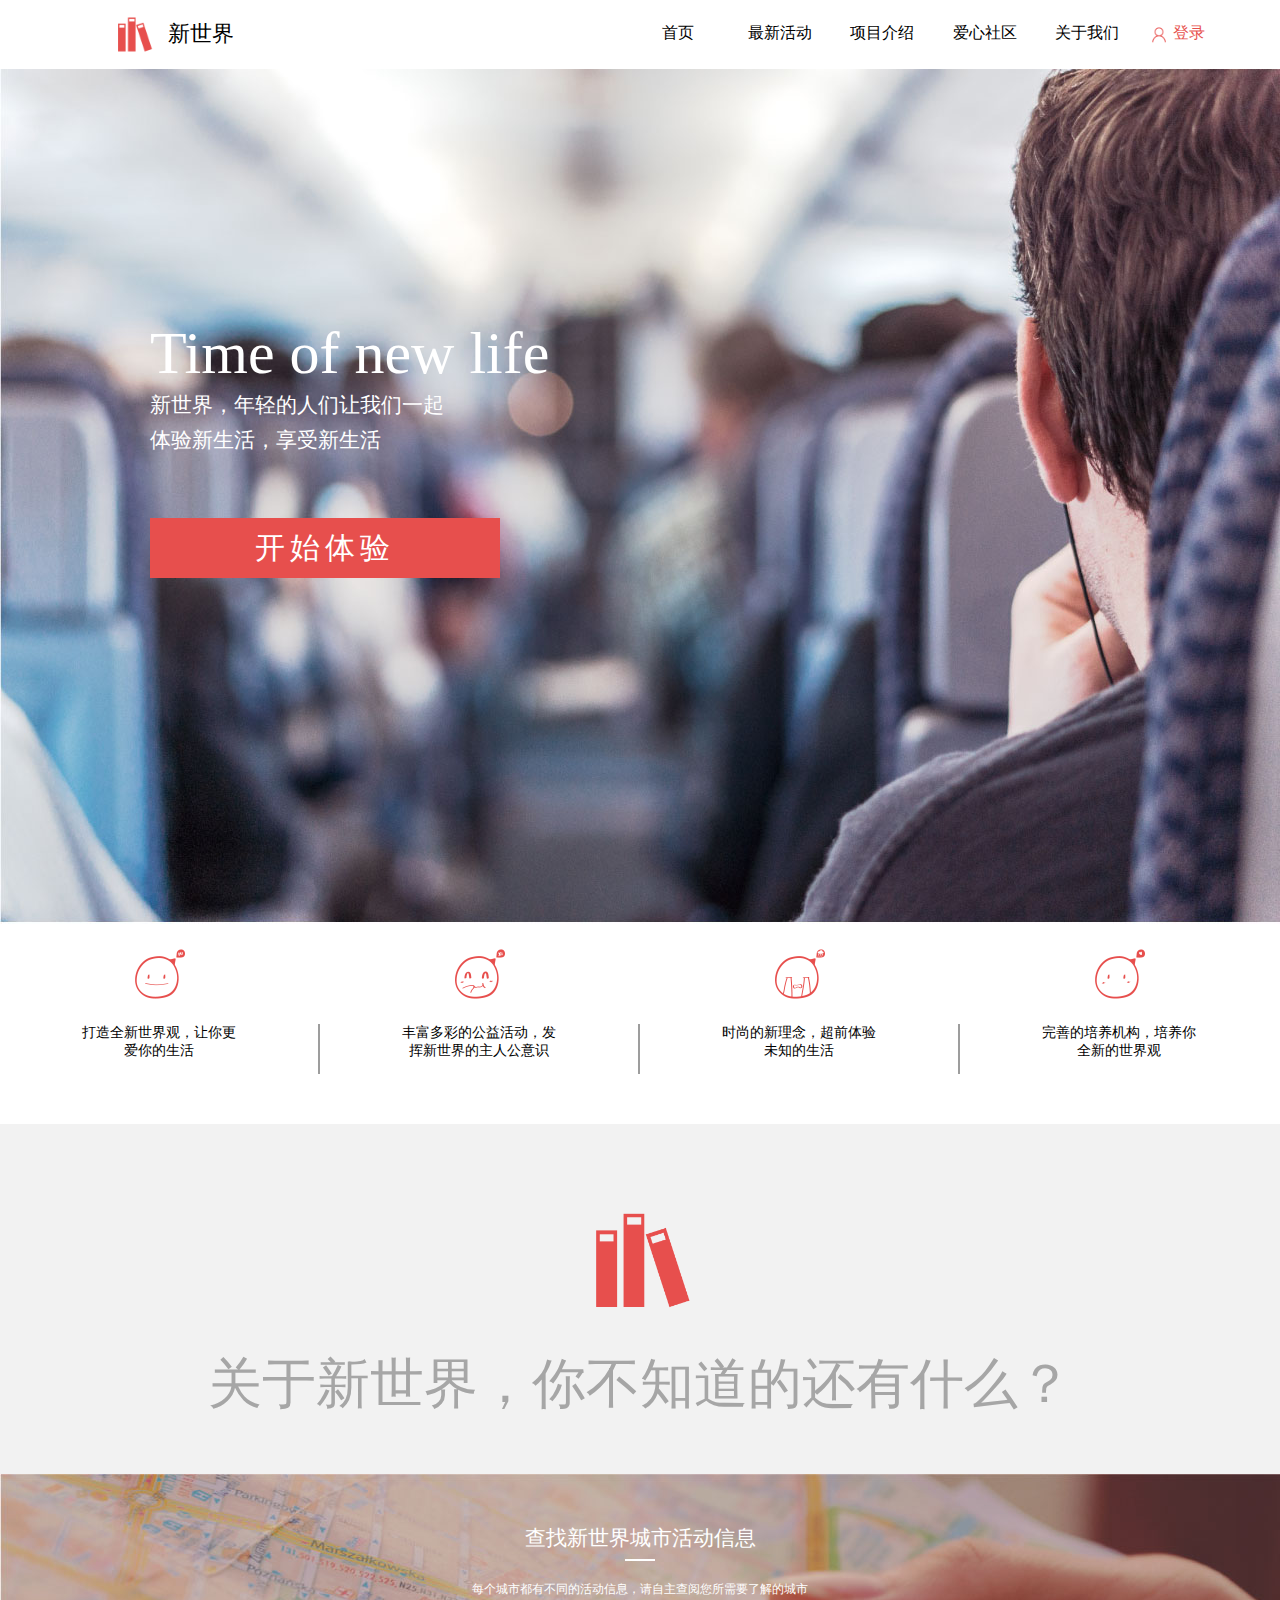
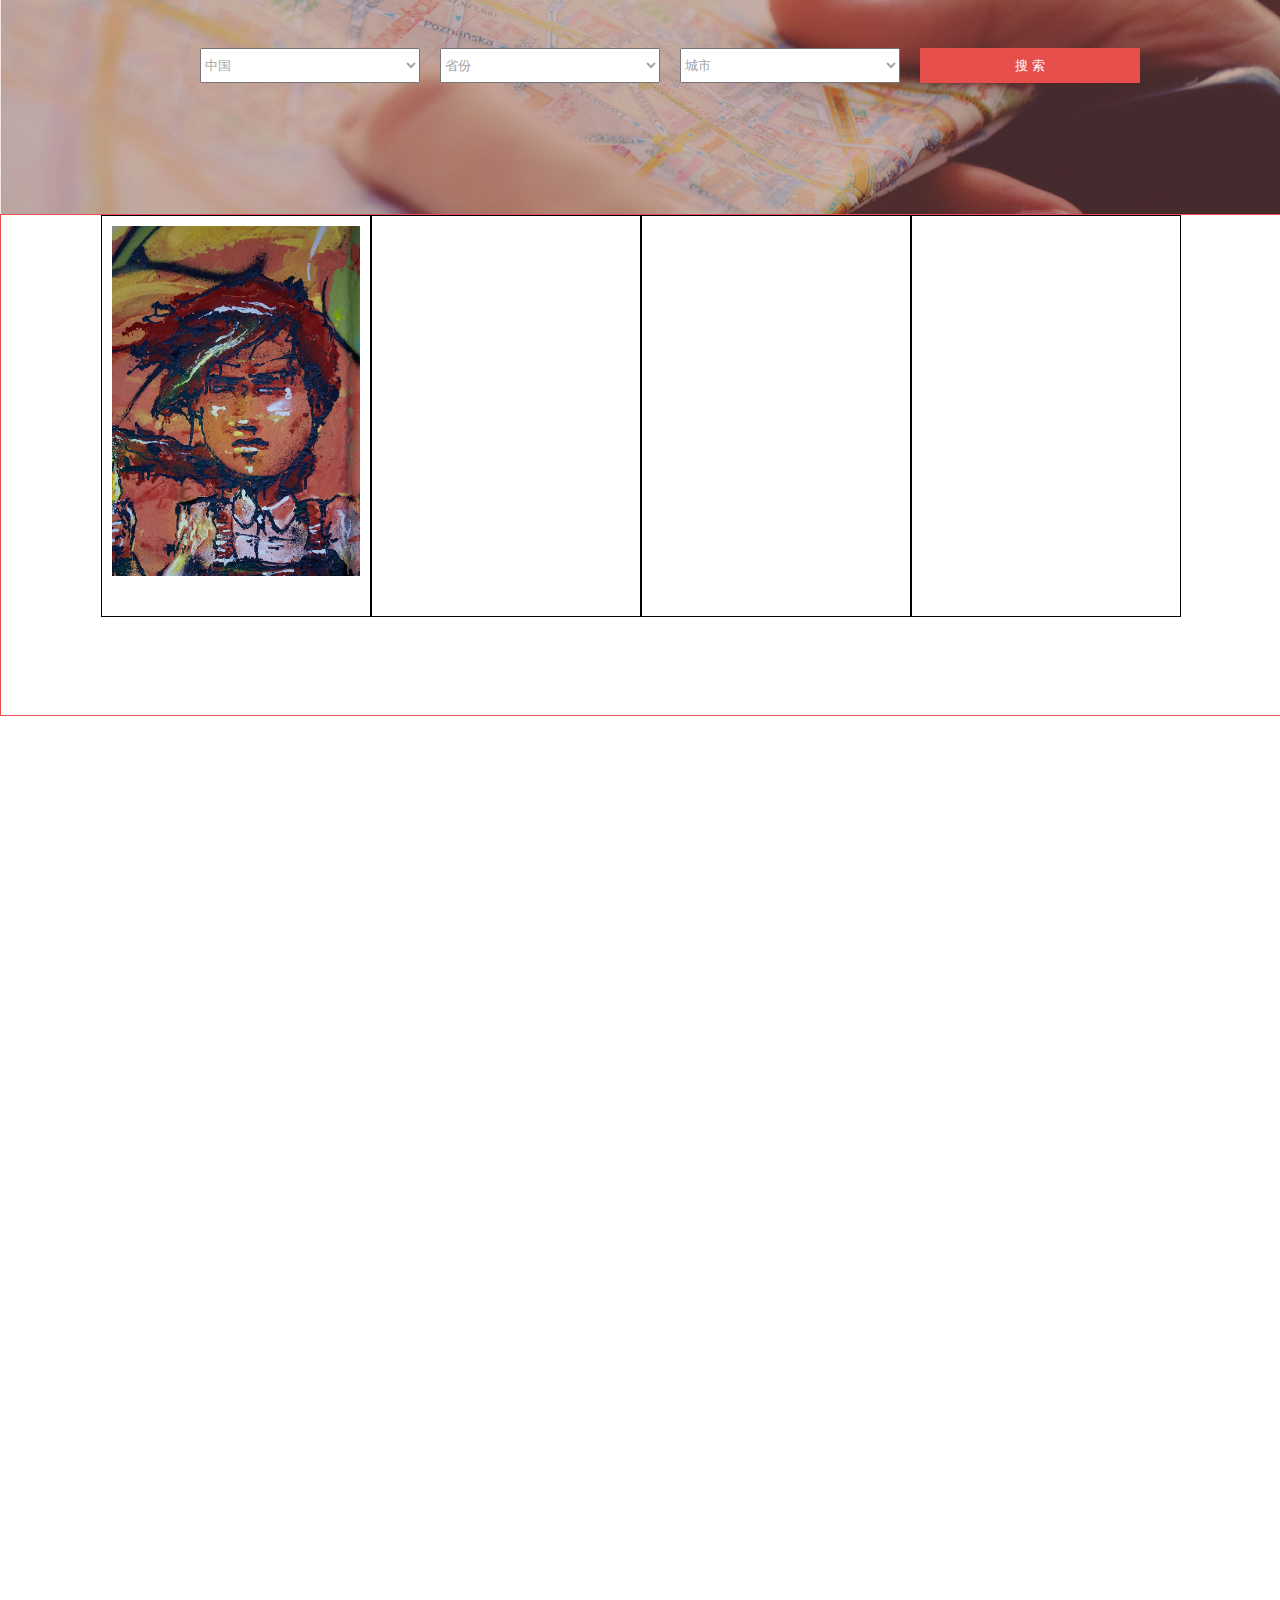
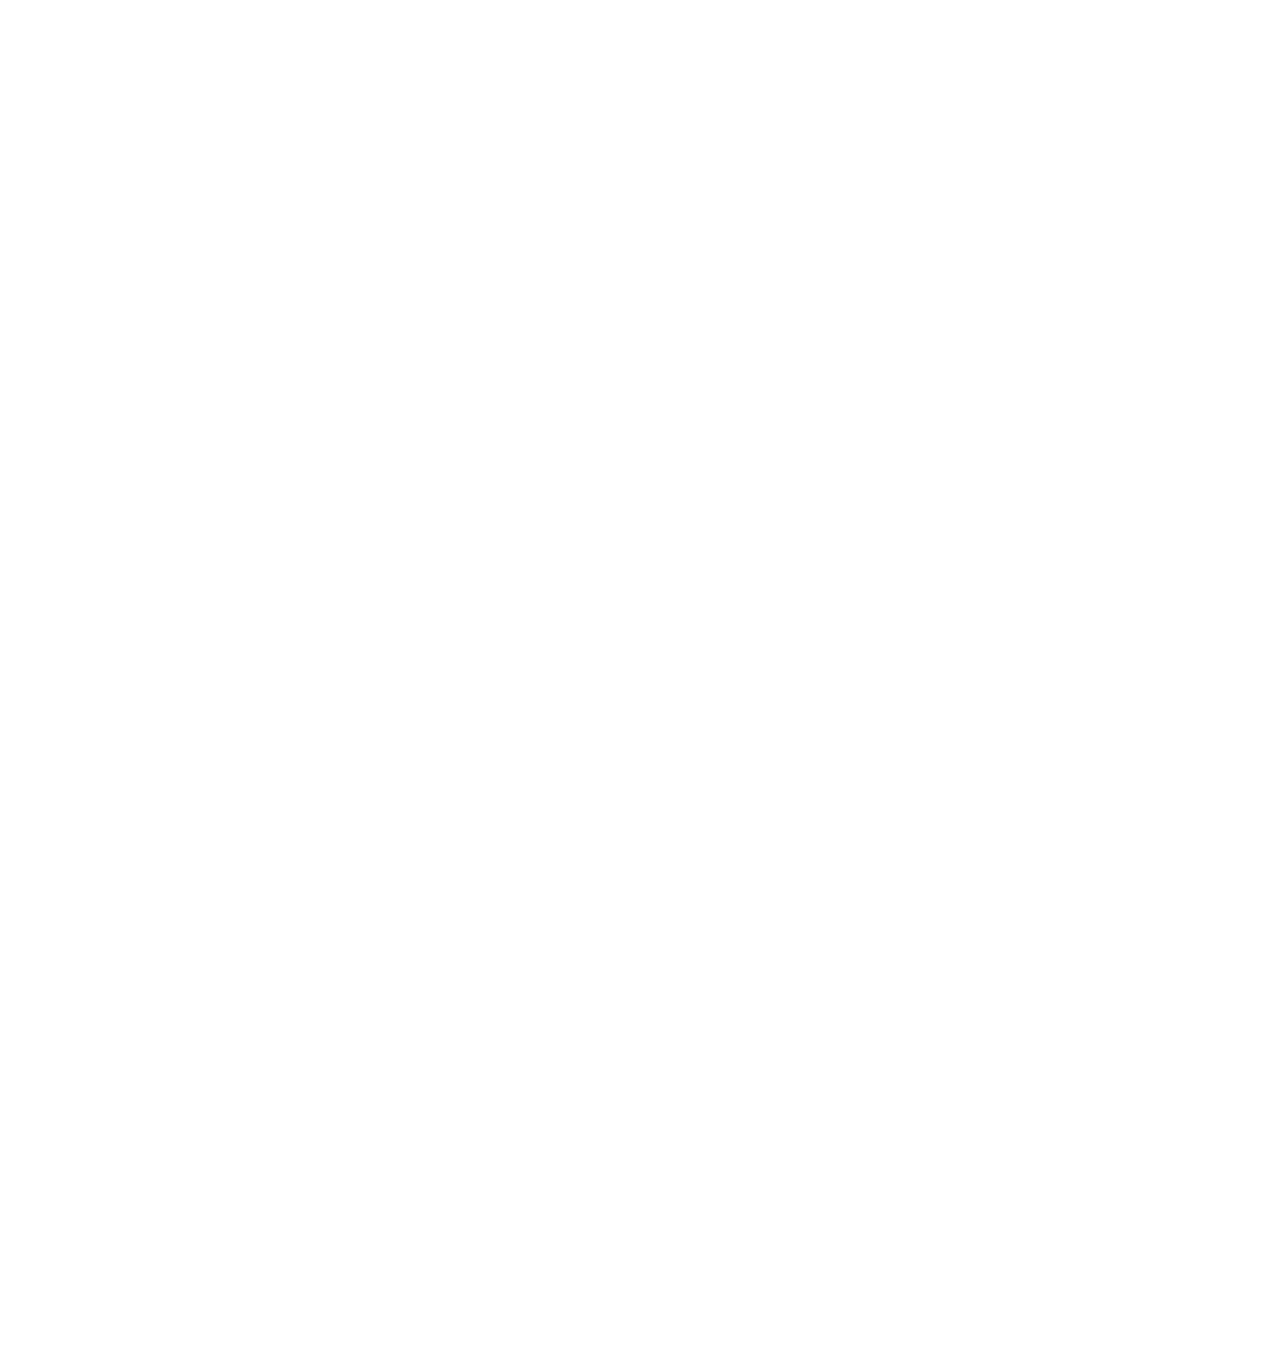
==== task2/index.html @ a678fb98 "20161211 23:35" ====
<!DOCTYPE html>
<html lang="en">
<head>
    <meta charset="UTF-8">
    <title>task2</title>
    <link href="css/style.css" rel="stylesheet" type="text/css" media="all">
</head>
<body>
<div class="all">
    <div class="header">
        <div class="l">
            <img src="images/1.png">
            <a>新世界</a>
        </div>
        <div class="r">
            <a><span>首页</span></a>
            <a><span>最新活动</span></a>
            <a><span>项目介绍</span></a>
            <a><span>爱心社区</span></a>
            <a><span>关于我们</span></a>
            <a style="color: #e74f4d;;"><span><img src="images/3.png"><p>登录</p></span></a>
        </div>
    </div>
    <div class="content1">
        <a>
            <span id="span1">Time of new life</span><br>
            <span id="span2">新世界，年轻的人们让我们一起<br>
                体验新生活，享受新生活</span><br>
            <span id="span3">开始体验</span>
        </a>
    </div>
    <div class="content2">
        <div class="c1"><img src="images/5.png"></div>
        <div class="c1"><img src="images/6.png"></div>
        <div class="c1"><img src="images/7.png"></div>
        <div class="c1"><img src="images/8.png"></div>
    </div>
    <div class="content3">
        <div class="c2">打造全新世界观，让你更爱你的生活</div>
        <div class="c2">丰富多彩的公益活动，发挥新世界的主人公意识</div>
        <div class="c2">时尚的新理念，超前体验未知的生活</div>
        <div class="c2" style="border: none">完善的培养机构，培养你全新的世界观</div>
    </div>
    <div class="content4">
        <img src="images/1.png">
        <a>关于新世界，你不知道的还有什么？</a>
    </div>
    <div class="content5">
        <a>查找新世界城市活动信息</a>
        <hr>
        每个城市都有不同的活动信息，请自主查阅您所需要了解的城市
        <form>
            <select name="country">
                <option>中国</option>
            </select>
            <select name="province">
                <option value="省份">省份</option>
                <option value="北京市">北京市</option>
                <option>天津市</option>
                <option>河北省</option>
                <option>陕西省</option>
                <option>内蒙古自治区</option>
                <option>辽宁省</option>

            </select>
            <select class="city">
                <option>城市</option>
            </select>
            <button type="button">搜  索
        </form>
    </div>
    <div class="content6">
        <div class="a1"><img src="images/11.jpg"></div>
        <div class="a1"></div>
        <div class="a1"></div>
        <div class="a1"></div>
    </div>
</div>
</body>
</html>
---- task2/css/style.css ----
body{
    margin:0;
    background-color: #ffffff;
    font-family:微软雅黑;
}
*{
    margin:0;
    padding:0;
}
.all{
    height:4554px;
    width:1280px;
    margin:0 auto;
    box-shadow: 0 0 2px #aaa;
}
.header{
    height:70px;
    width:100%;
}
.l{
    float:left;
    width:540px;
    height:70px;
    padding-left:100px;
}
.l img{
    float: left;
    height:40px;
    width:40px;
    padding:14px;
}
.l a{
    float: left;
    font-family:黑体;
    font-size: 22px;
    line-height: 68px;
}
.r{
    float: left;
    width:640px;
    height:70px;
}
.r a{
    float: left;
    font-size:16px;
    line-height:65px;
    width:16%;
    text-align: center;
    position: relative;
}
.r span{
    border-bottom:4px solid #ffffff;
    width: 75px;
    display: block;
    /*display: inline-block;/*根据字体长度自适应长度*/
}
.r a:hover,span:hover,img:hover{
    color: #e74f4d;
    border-bottom-color: #e74f4d;
}
.r img{
    height:20px;
    width:20px;
    position: absolute;
    margin:25px 0 23px -40px;
}
/*header头部至此部分代码*/
.content1{
    height:855px;
    width:1280px;
    float: left;
    background-image: url(../images/4.jpg);
    margin-top:-1px;
}
.content1 a{
    height:455px;
    width:680px;
    font-family:微软雅黑;
    color: #ffffff;
    float: left;
    margin:200px 500px 200px 100px;
    padding:50px;
}
#span1{
    font-size:60px;
}
#span2{
    font-size:21px;
    line-height:35px;
}
#span3{
    display: block;
    font-size:30px;
    height:60px;
    width:350px;
    background-color: #e74f4d;
    text-align: center;
    line-height:60px;
    margin-top: 60px;
    letter-spacing: 5px;
}
/*content1到此结束*/
.content2{
    height:100px;
    width:1280px;
    float: left;
}
.c1{
    height:100%;
    width:25%;
    float: left;
}
.c1 img{
    height:50px;
    width: 50px;
    display: block;
    margin:0 auto;
    padding:25px 0;
}
/*content2到此结束*/
.content3{
    height: 50px;
    width:100%;
}
.c2{
    height:100%;
    width:160px;
    border-right:2px solid #9d9d9d;
    float: left;
    text-align: center;
    font-family:黑体;
    font-size:14px;
    padding:0 79px;
}
/*content3到此结束*/
.content4{
    height:350px;
    width:100%;
    float: left;
    margin-top:50px;
    background-color:#f2f2f2;
    text-align: center;
}
.content4 img{
    padding:80px 585px 30px 585px;
    height:110px;
    width:110px;
}
.content4 a{
    font-size:54px;
    font-family:黑体;
    color: #a6a6a6;
    height:240;
    width:100%;
 }
/*content4到此结束*/
.content5{
    height:340px;
    width:1280px;
    float: left;
    background-image: url(../images/10.jpg);
    text-align: center;
    font-family:微软雅黑;
    color: #ffffff;
    font-size:12px;
}
.content5 a{
    display: block;
    height:35px;
    width:100%;
    margin:50px 0 0 0;
    font-size:21px;
}
.content5 hr{
    width:28px;
    font-weight: bold;
    margin:0 auto 20px auto;
    border:1px solid #ffffff;
}
.content5 form{
    width:1000px;
    height:35px;
    text-align: center;
    padding:50px 190px 0 190px;
    font-family:黑体;
}
.content5 select{
    width: 22%;
    height:100%;
    float: left;
    margin:0 10px;
    color: #a6a6a6;
    font-family:黑体;
}
.content5 button{
    width: 22%;
    height:100%;
    float: left;
    margin:0 10px;
    background: #e74f4d;
    color: #ffffff;
    font-family:黑体;
    border:none;
}
/*content5到此结束*/
.content6{
    float: left;
    height:500px;
    width:1080px;
    border:1px solid #e74f4d;
    padding:0 100px;
}
.a1{
    height:400px;
    width:268px;
    border:1px solid #000000;
    float: left;
}
.a1 img{
    height:350px;
    width:248px;
    padding:10px 10px;
}
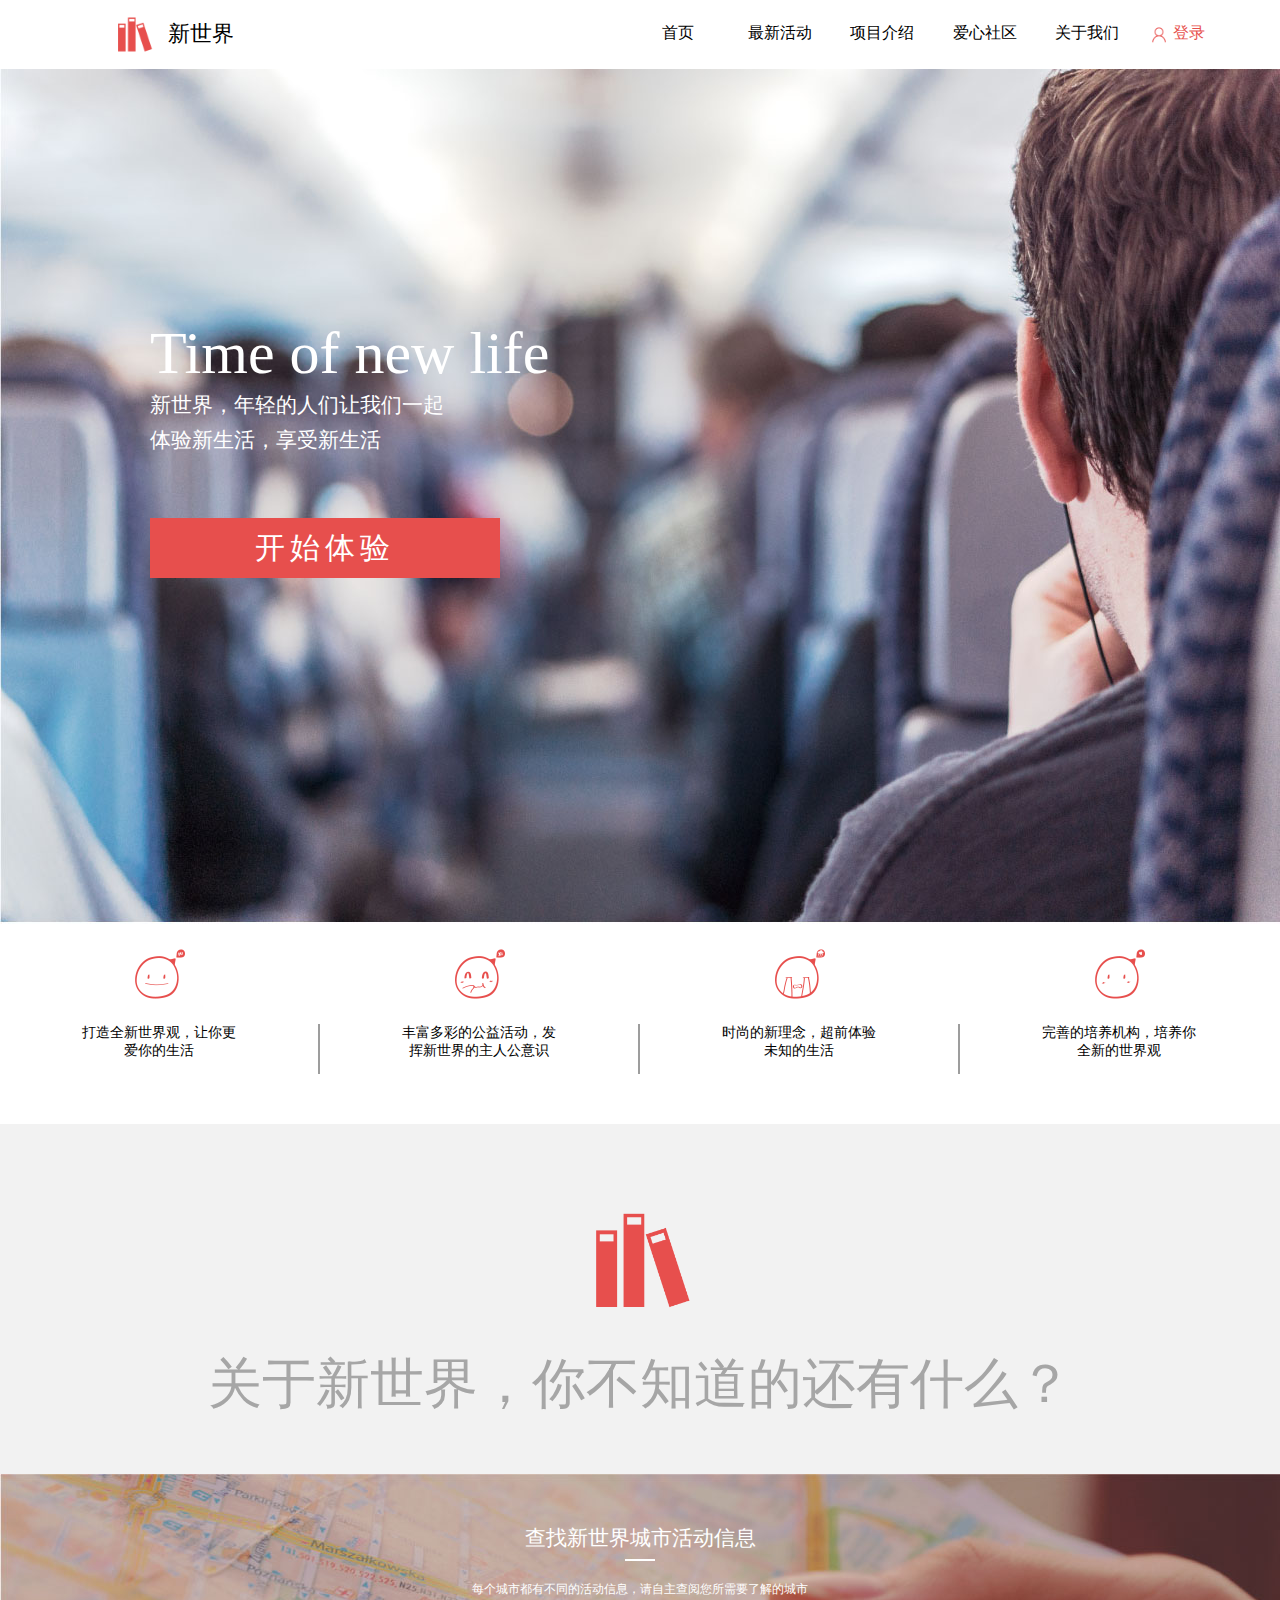
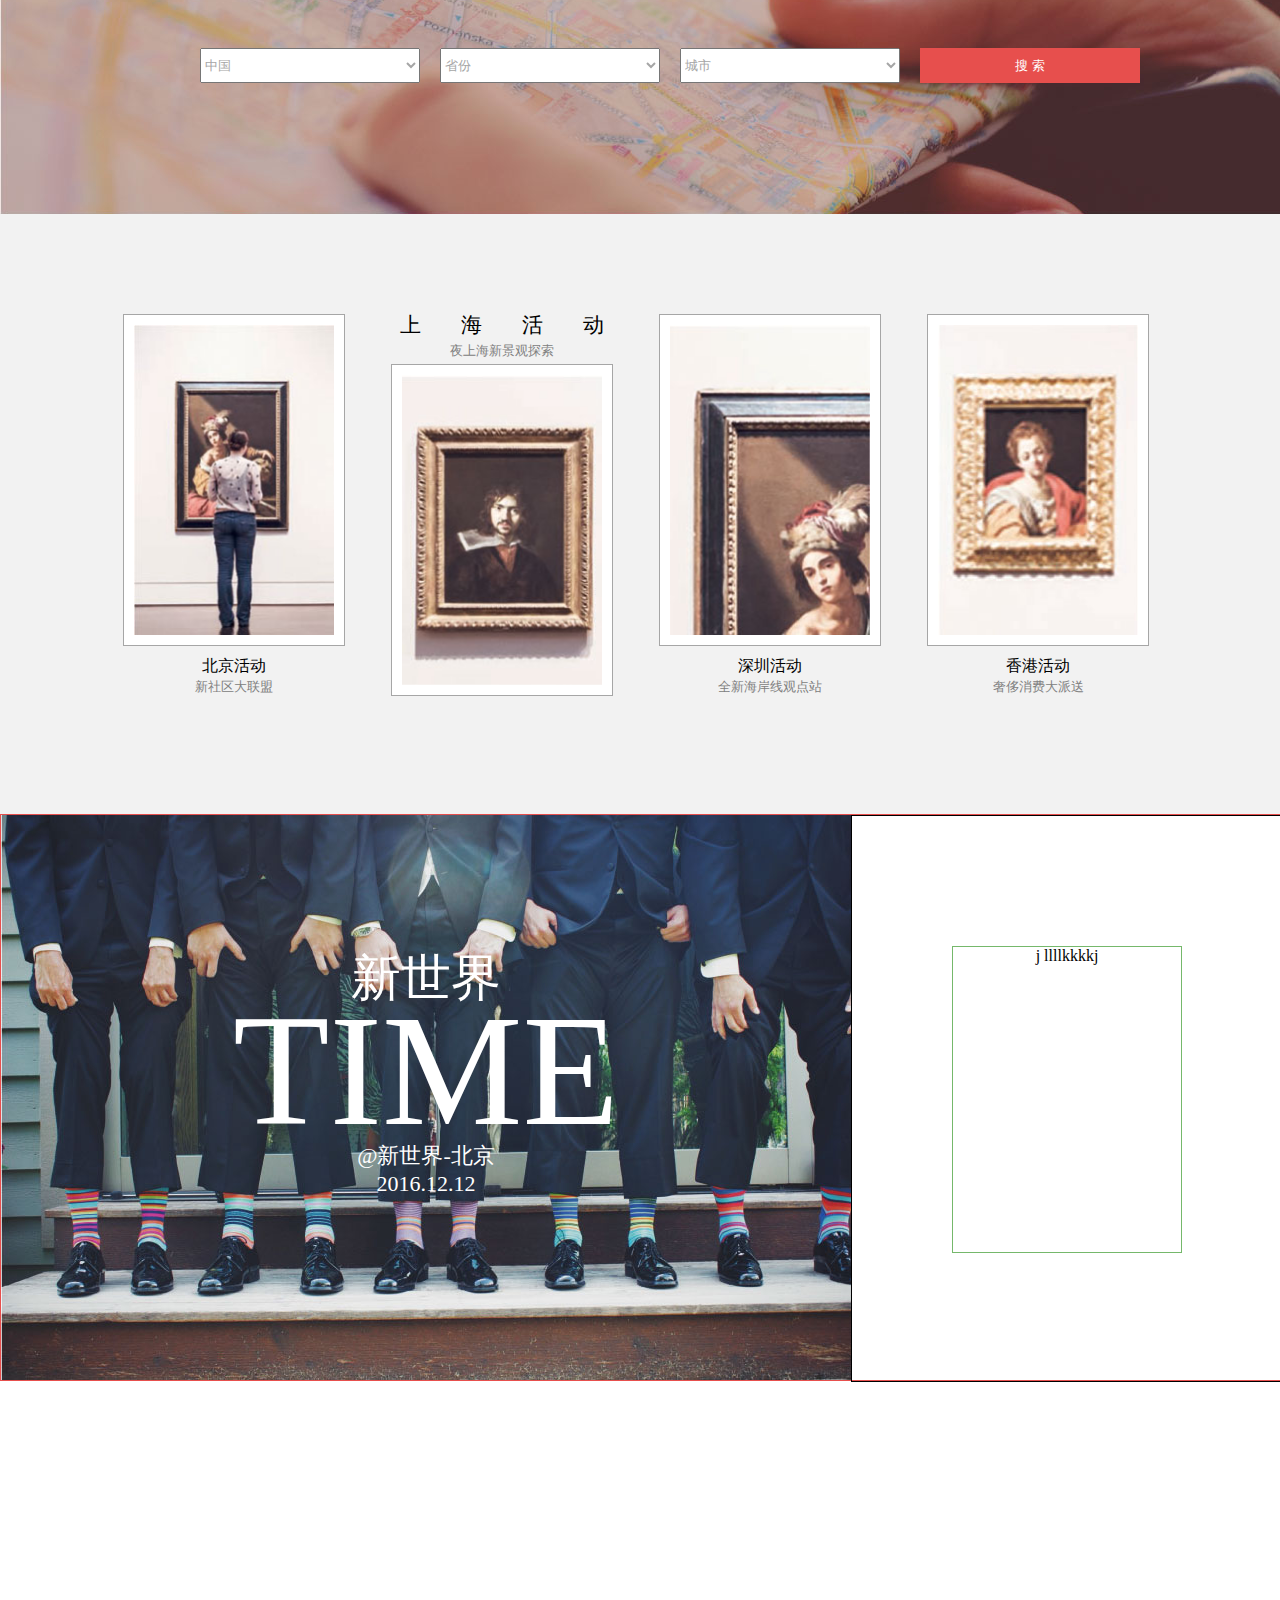
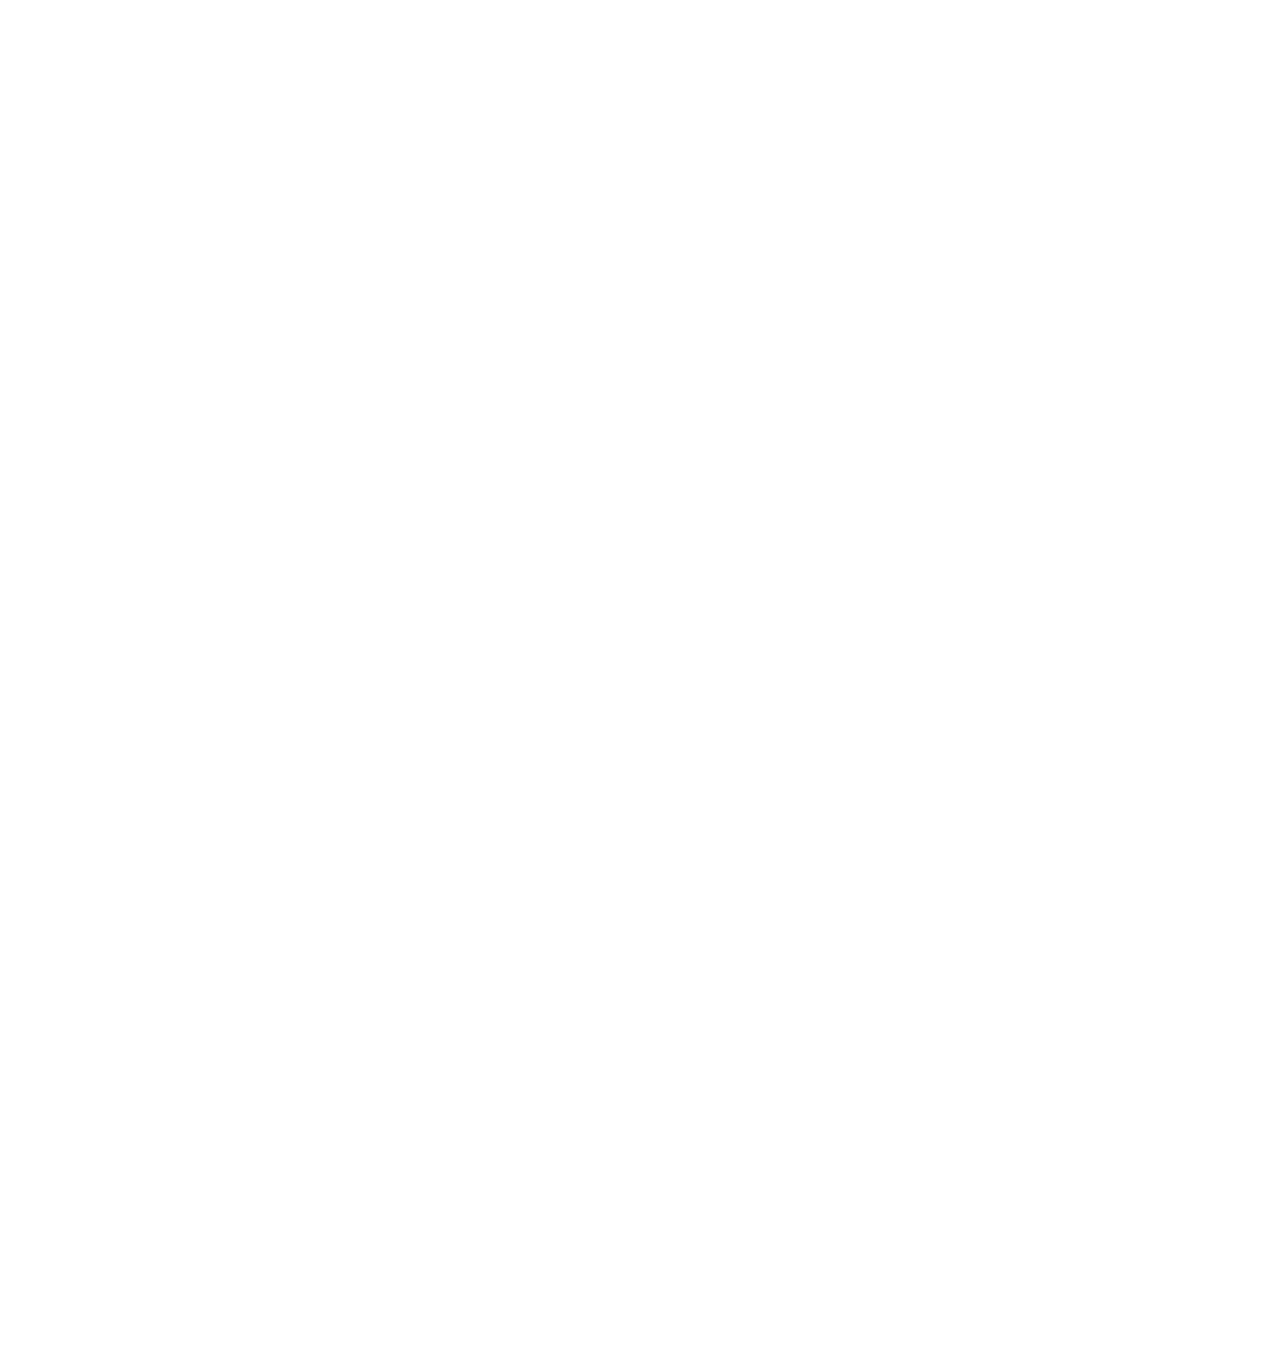
==== commit 5ce70c8a: "20161212 17:32" ====
--- a/task2/index.html
+++ b/task2/index.html
@@ -1,5 +1,5 @@
 <!DOCTYPE html>
-<html lang="en">
+<html lang="en" xmlns="http://www.w3.org/1999/html">
 <head>
     <meta charset="UTF-8">
     <title>task2</title>
@@ -70,10 +70,22 @@
         </form>
     </div>
     <div class="content6">
-        <div class="a1"><img src="images/11.jpg"></div>
-        <div class="a1"></div>
-        <div class="a1"></div>
-        <div class="a1"></div>
+        <div class="a1"><img src="images/11.jpg"><a>北京活动<br><span>新社区大联盟</span></a></div>
+        <div class="a1"><a id="ts">上 海 活 动<br><span>夜上海新景观探索</span></a><img src="images/12.jpg"></div>
+        <div class="a1"><img src="images/13.jpg"><a>深圳活动<br><span>全新海岸线观点站</span></a></div>
+        <div class="a1"><img src="images/14.jpg"><a>香港活动<br><span>奢侈消费大派送</span></a></div>
+    </div>
+    <div class="content7">
+        <div class="l1">
+            <div class="l2">
+                <a id="a1">新世界<br></a>
+                <a id="a2">TIME<br></a>
+                <a id="a3">@新世界-北京<br>2016.12.12</a>
+            </div>
+        </div>
+        <div class="l3">
+            <div id="a4">j llllkkkkj</div>
+        </div>
     </div>
 </div>
 </body>
--- a/task2/css/style.css
+++ b/task2/css/style.css
@@ -207,17 +207,96 @@
     float: left;
     height:500px;
     width:1080px;
-    border:1px solid #e74f4d;
-    padding:0 100px;
+    padding:100px 100px 0;
+    background-color: #f2f2f2;
 }
 .a1{
     height:400px;
     width:268px;
+    float: left;
+}
+.a1 img{
+    height:310px;
+    width:200px;
+    padding:10px 10px;
+    margin:0 23px;
+    float: left;
+    border:1px solid #a6a6a6;
+    background-color: #ffffff;
+}
+.a1 a{
+    float: left;
+    height:40px;
+    width:268px;
+    font-family:微软雅黑;
+    text-align: center;
+    padding-top:10px;
+}
+#ts{
+    padding:0 0 10px 0;
+    font-size:21px;
+    width:268px;
+    line-height:23px;
+    display: block;
+    word-spacing:35px;
+}
+.a1 span{
+    font-size:13px;
+    color: #808080;
+    letter-spacing:0;
+}
+/*content6到此结束*/
+.content7{
+    height:565px;
+    width:1280px;
+    float: left;
+    border:1px solid #e74f4d;
+    text-align: center;
+    color: #ffffff;
+    font-family:宋体;
+}
+.l1{
+    height:565px;
+    width:850px;
+    float: left;
+    background-image: url("../images/15.jpg");
+}
+.l2{
+    height:305px;
+    width:500px;
+    margin:130px 175px;
+    font-family:微软雅黑;
+}
+#a1{
+    font-size:50px;
+    width:500px;
+    height:66px;
+    display: block;
+}
+#a2{
+    display: block;
+    width:500px;
+    height:130px;
+    font-size:158px;
+    line-height:120px;
+}
+#a3{
+    display: block;
+    font-size:22px;
+    width:500px;
+    height:29px;
+}
+.l3{
+    height:565px;
+    width:428px;
+    float: left;
     border:1px solid #000000;
-    float: left;
-}
-.a1 img{
-    height:350px;
-    width:248px;
-    padding:10px 10px;
-}+}
+#a4{
+    height:305px;
+    width:228px;
+    margin: 130px 100px;
+    border:1px solid #75b86b;
+    color: #000;
+}
+
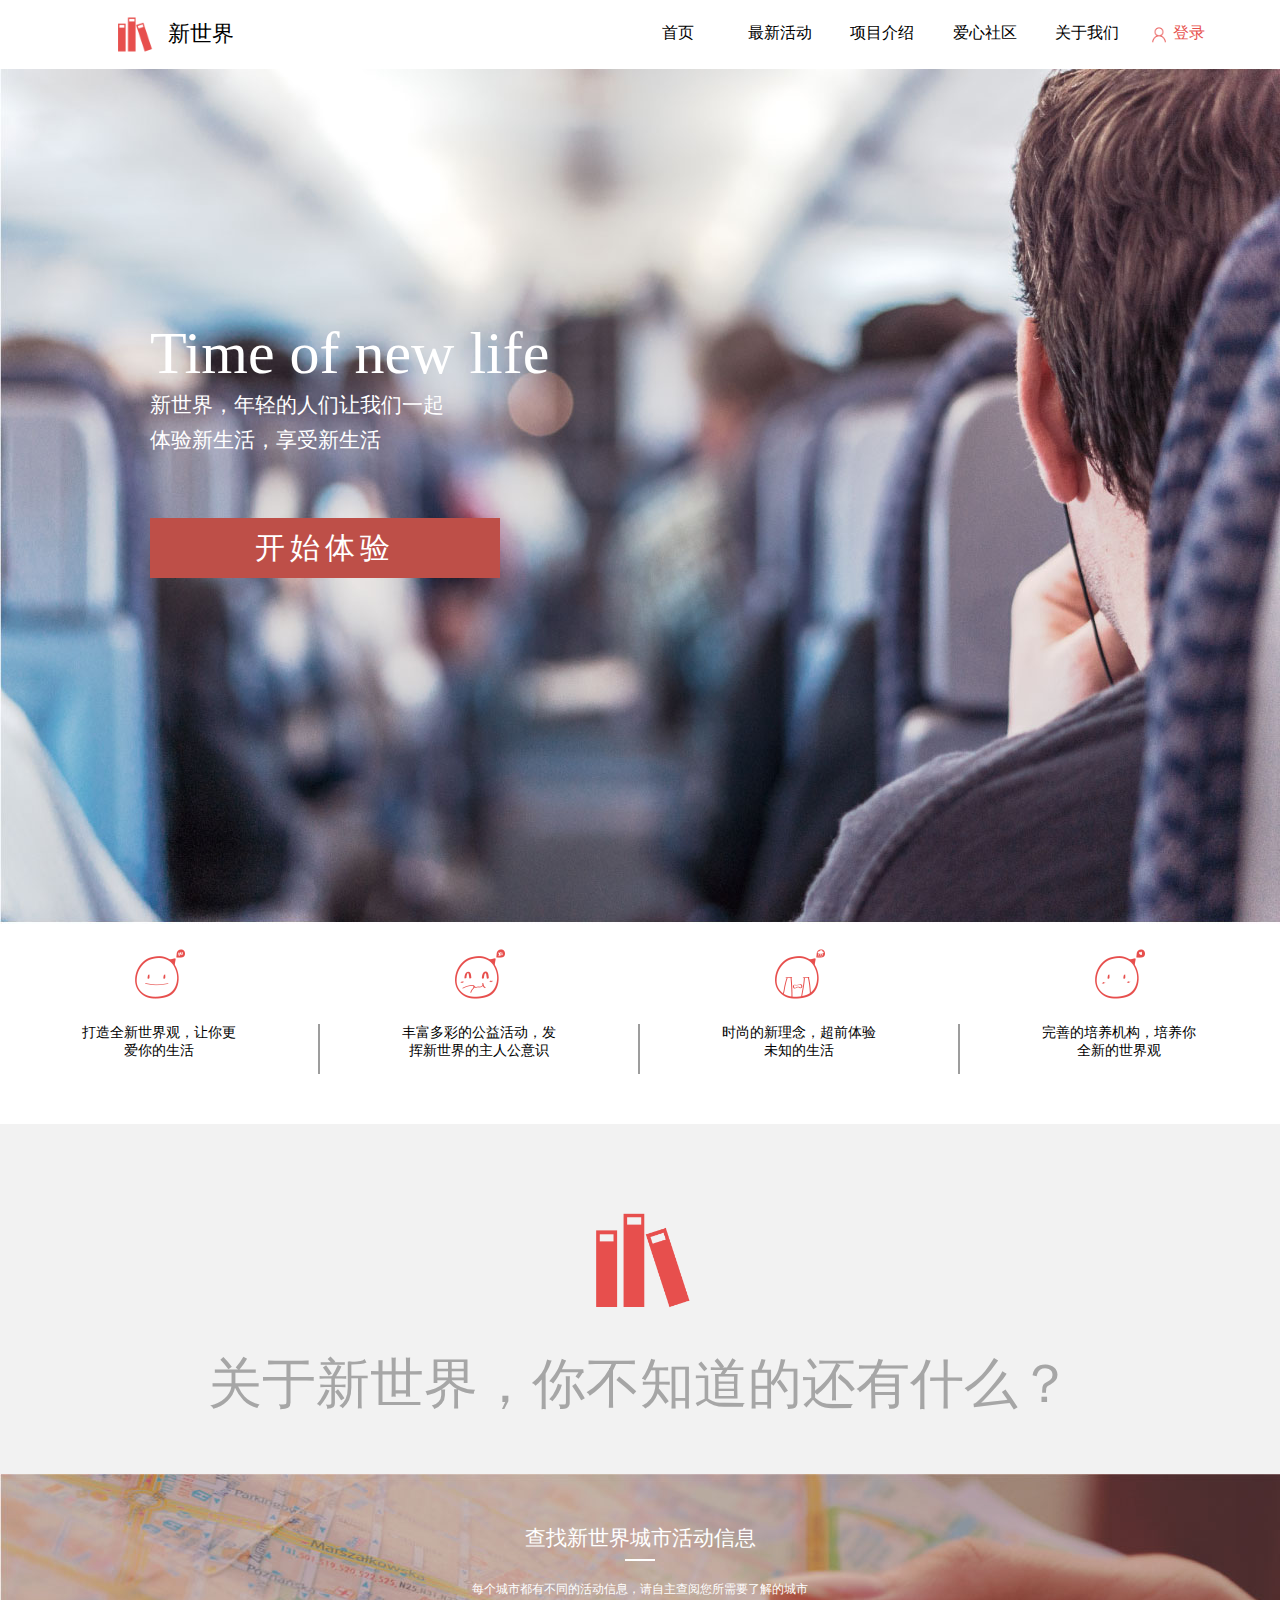
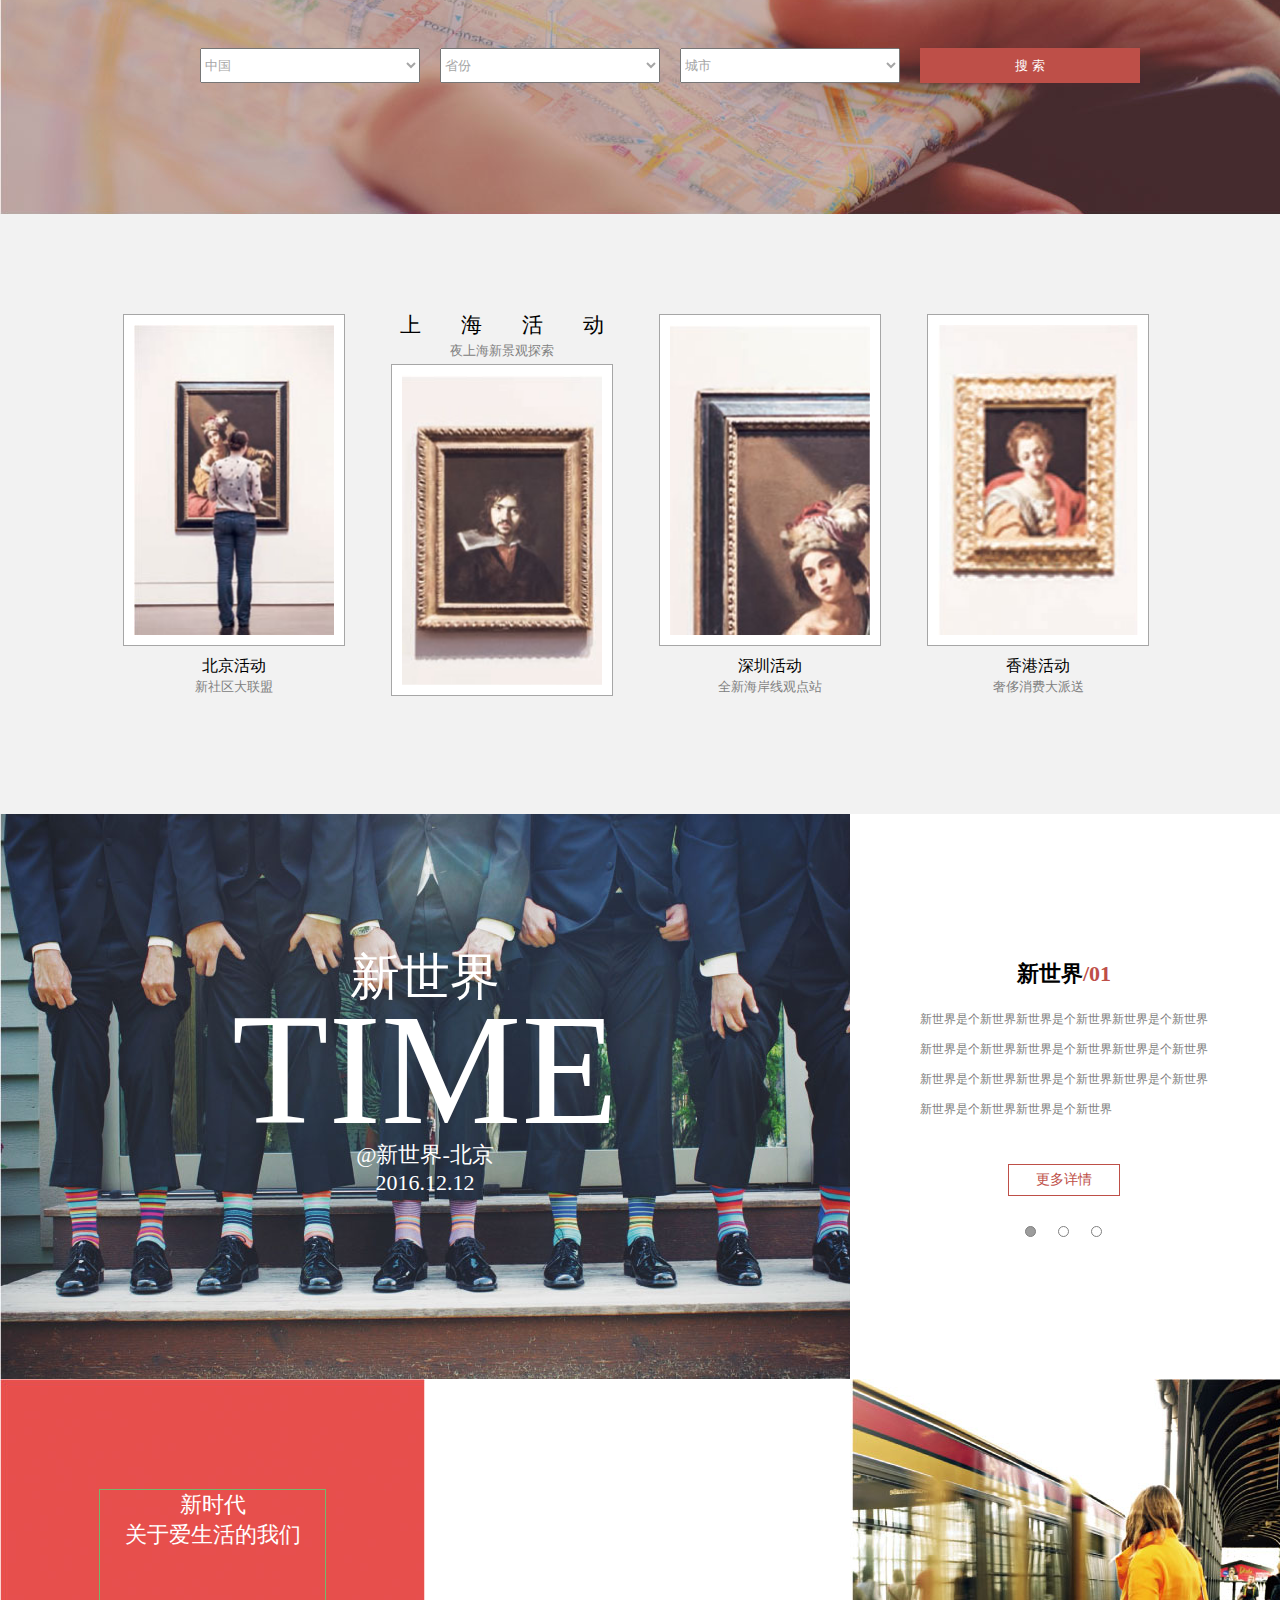
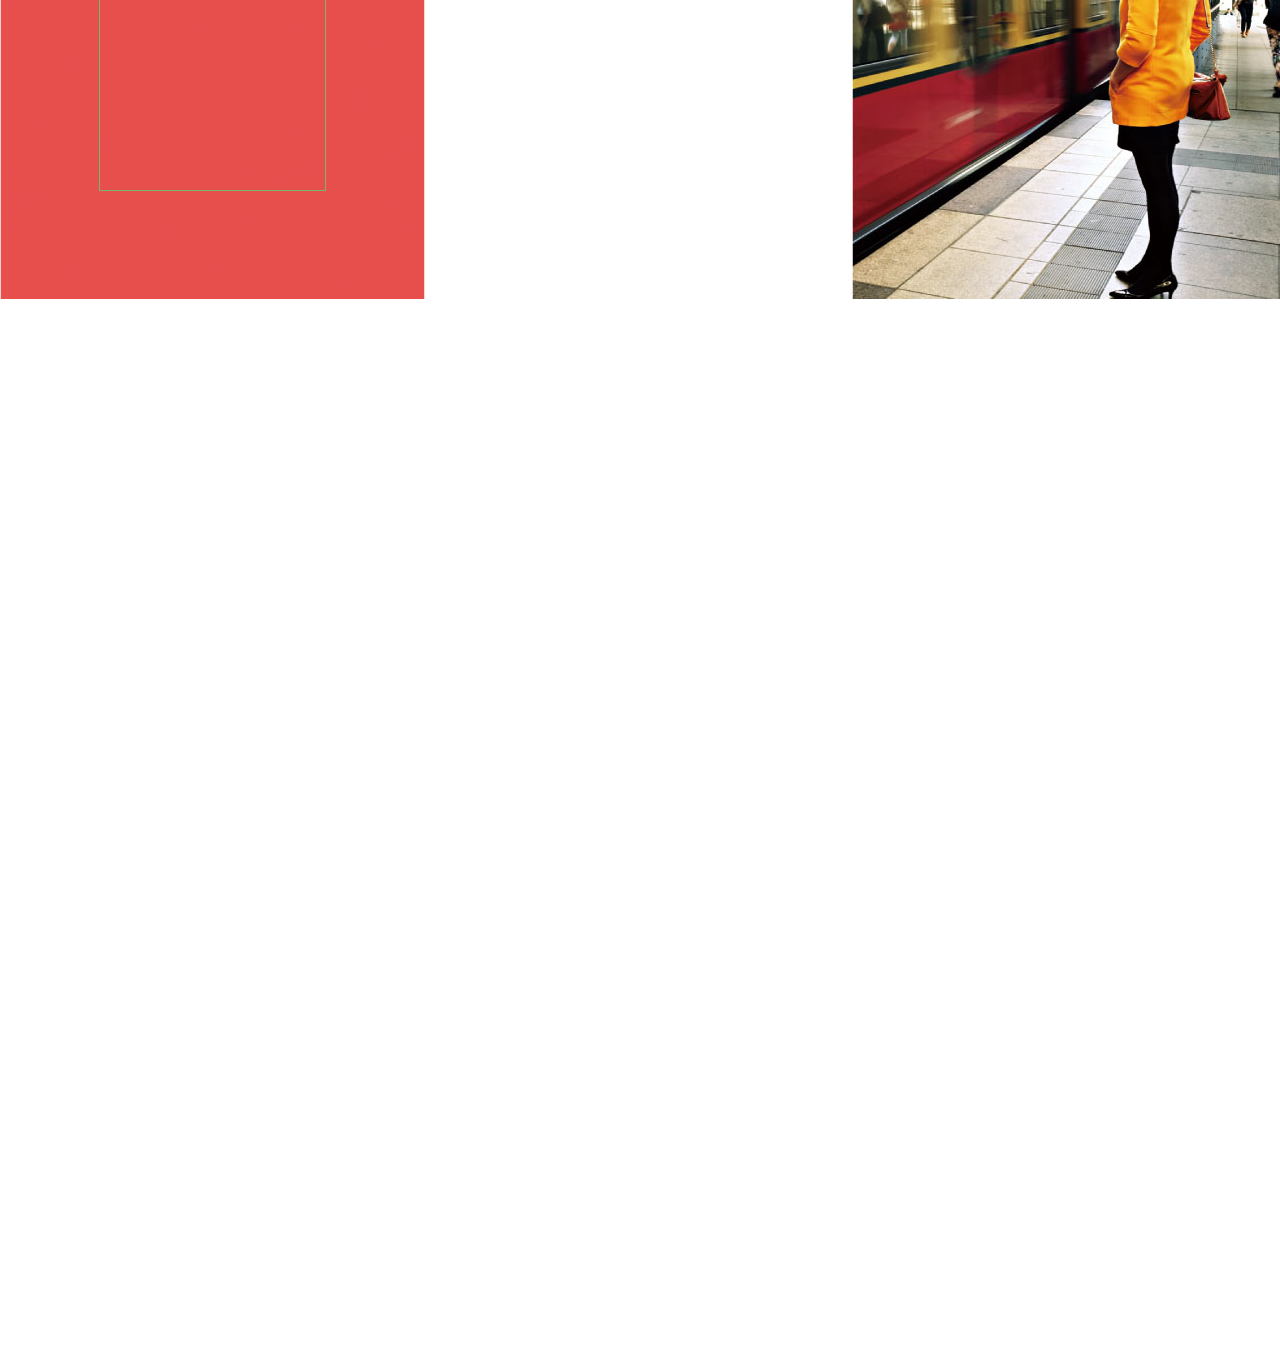
==== commit 7c9dbd0a: "20161213 17:36" ====
--- a/task2/index.html
+++ b/task2/index.html
@@ -2,6 +2,7 @@
 <html lang="en" xmlns="http://www.w3.org/1999/html">
 <head>
     <meta charset="UTF-8">
+    <meta name="viewport" content="width=device-width,initial-scale=1" />
     <title>task2</title>
     <link href="css/style.css" rel="stylesheet" type="text/css" media="all">
 </head>
@@ -84,8 +85,25 @@
             </div>
         </div>
         <div class="l3">
-            <div id="a4">j llllkkkkj</div>
+            <div id="a4">
+                <a id="a5">新世界<span id="a8">/01</span></a>
+                <a id="a6">新世界是个新世界新世界是个新世界新世界是个新世界新世界是个新世界新世界是个新世界新世界是个新世界
+                    新世界是个新世界新世界是个新世界新世界是个新世界新世界是个新世界新世界是个新世界</a>
+                <a id="a7">更多详情</a>
+                <div class="a9">
+                    <div class="a10">
+                    <div class="list" id="one" style="background-color: #9d9d9d;"></div>
+                    <div class="list" id="two"></div>
+                    <div class="list" id="three"></div>
+                    </div>
+                </div>
+            </div>
         </div>
+    </div>
+    <div class="content8">
+        <div class="a2"><div class="a21">新时代<br>关于爱生活的我们</div></div>
+        <div class="a3"></div>
+        <div class="a4"></div>
     </div>
 </div>
 </body>
--- a/task2/css/style.css
+++ b/task2/css/style.css
@@ -55,8 +55,8 @@
     /*display: inline-block;/*根据字体长度自适应长度*/
 }
 .r a:hover,span:hover,img:hover{
-    color: #e74f4d;
-    border-bottom-color: #e74f4d;
+    color: #BE4F48;
+    border-bottom-color: #BE4F48;
 }
 .r img{
     height:20px;
@@ -93,7 +93,7 @@
     font-size:30px;
     height:60px;
     width:350px;
-    background-color: #e74f4d;
+    background-color: #BE4F48;
     text-align: center;
     line-height:60px;
     margin-top: 60px;
@@ -197,7 +197,7 @@
     height:100%;
     float: left;
     margin:0 10px;
-    background: #e74f4d;
+    background: #BE4F48;
     color: #ffffff;
     font-family:黑体;
     border:none;
@@ -250,7 +250,6 @@
     height:565px;
     width:1280px;
     float: left;
-    border:1px solid #e74f4d;
     text-align: center;
     color: #ffffff;
     font-family:宋体;
@@ -259,7 +258,18 @@
     height:565px;
     width:850px;
     float: left;
+    position: relative;
     background-image: url("../images/15.jpg");
+}
+.l1s{
+    position: absolute;
+    border-width:10px;
+    background-color: #ffffff;
+    border-style:solid;
+    border-color: transparent #ffffff transparent transparent;
+    top:20px;
+    left:100%;
+    margin-left:30px;
 }
 .l2{
     height:305px;
@@ -288,15 +298,106 @@
 }
 .l3{
     height:565px;
-    width:428px;
-    float: left;
-    border:1px solid #000000;
+    width:430px;
+    float: left;
 }
 #a4{
     height:305px;
-    width:228px;
-    margin: 130px 100px;
+    width:288px;
+    margin: 130px 70px;
+    color: #000;
+}
+#a5{
+    font-size:22px;
+    line-height:60px;
+    height:60px;
+    width:100%;
+    float: left;
+    font-weight:bold;
+}
+#a8{
+    color: #BE4F48;
+    font-weight: bold;
+}
+#a6{
+    color: #808080;
+    width:288px;
+    height:120px;
+    line-height:30px;
+    font-size:12px;
+    float: left;
+    text-align: left;
+}
+#a7{
+    border:1px solid #BE4F48;
+    float: left;
+    font-size:14px;
+    height:20px;
+    width:70px;
+    line-height:20px;
+    padding:5px 20px;
+    margin:40px 88px 0;
+    color: #BE4F48;
+}
+#a7:hover{
+    border:none;
+    background-color:#BE4F48;
+    color: #ffffff;
+    cursor: pointer;
+}
+.a9{
+    height:50px;
+    width:100%;
+    float: left;
+}
+.a10{
+    height:50px;
+    width:100px;
+    margin:0 94px;
+}
+.list{
+    -moz-border-radius: 50px;
+    -webkit-border-radius: 50px;
+    border-radius: 50px;
+    width:9px;
+    height:9px;
+    background:#fff;
+    border:1px solid #808080;
+    text-align:center;
+    float: left;
+    margin:30px 11px;
+}
+/*content7到此结束*/
+.content8{
+    height:520px;
+    width:100%;
+    float: left;
+    font-family: 黑体;
+    font-size:22px;
+    text-align: center;
+    color: #ffffff;
+}
+.a2{
+    height:520px;
+    width:425px;
+    float: left;
+    background-image: url("../images/16.jpg");
+}
+.a21{
+    height:300px;
+    width:225px;
+    margin:110px auto;
     border:1px solid #75b86b;
-    color: #000;
-}
-
+}
+.a3{
+    height:520px;
+    width:425px;
+    float: left;
+    background-image: url("../images/17.jpg");
+}
+.a4{
+    height:520px;
+    width:430px;
+    float: left;
+    background-image: url("../images/18.jpg");
+}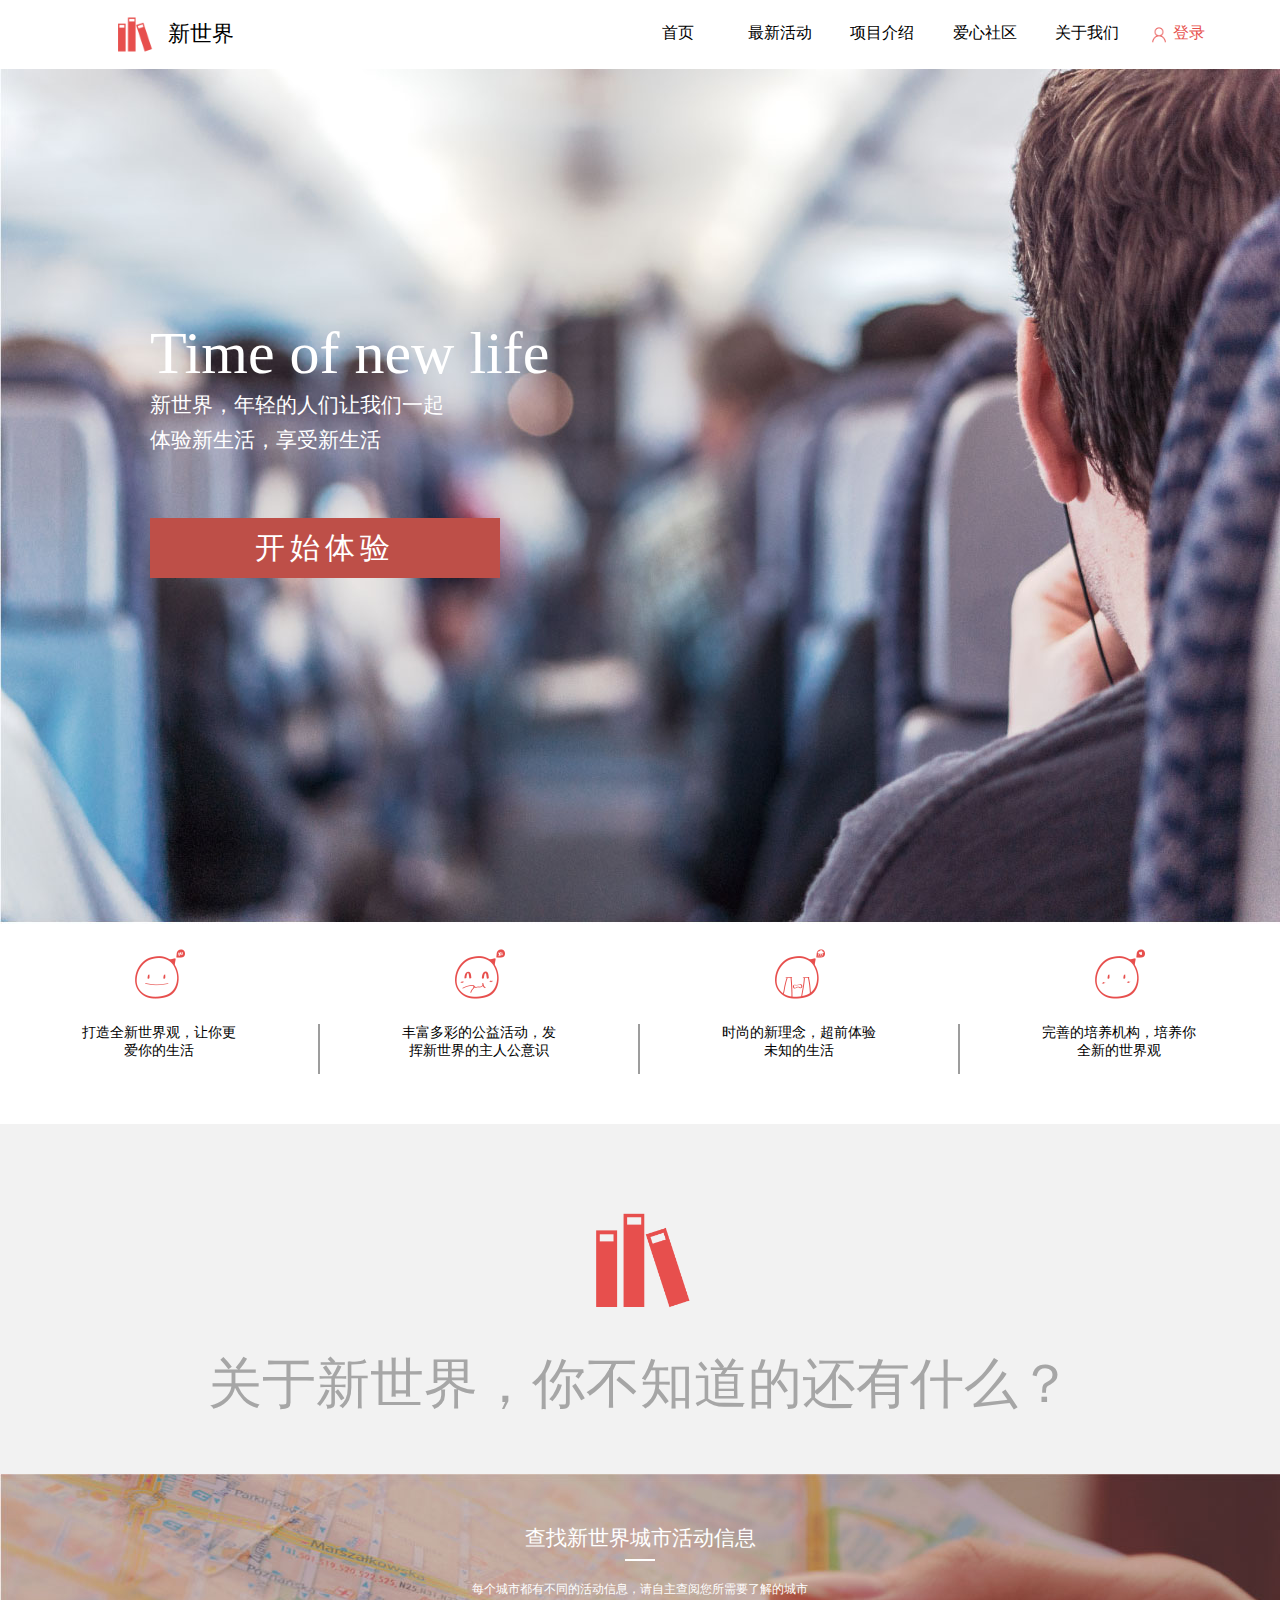
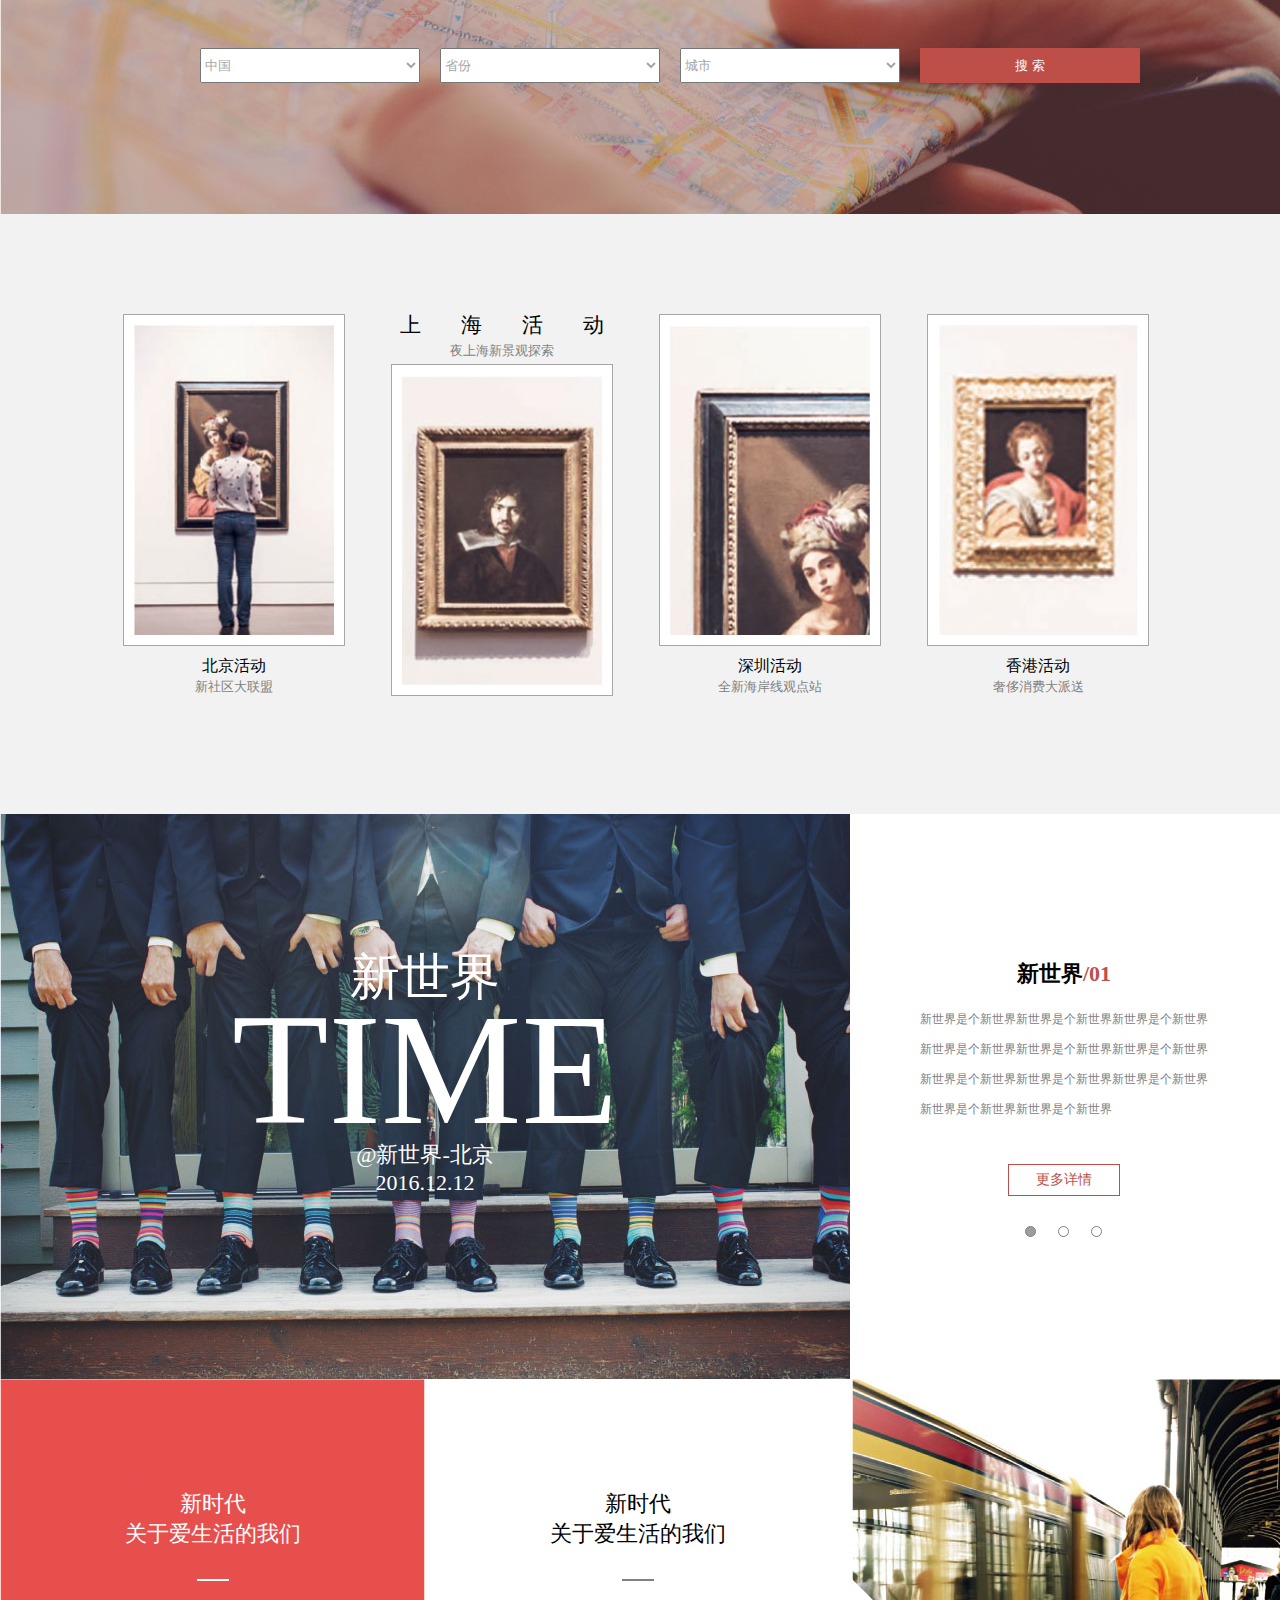
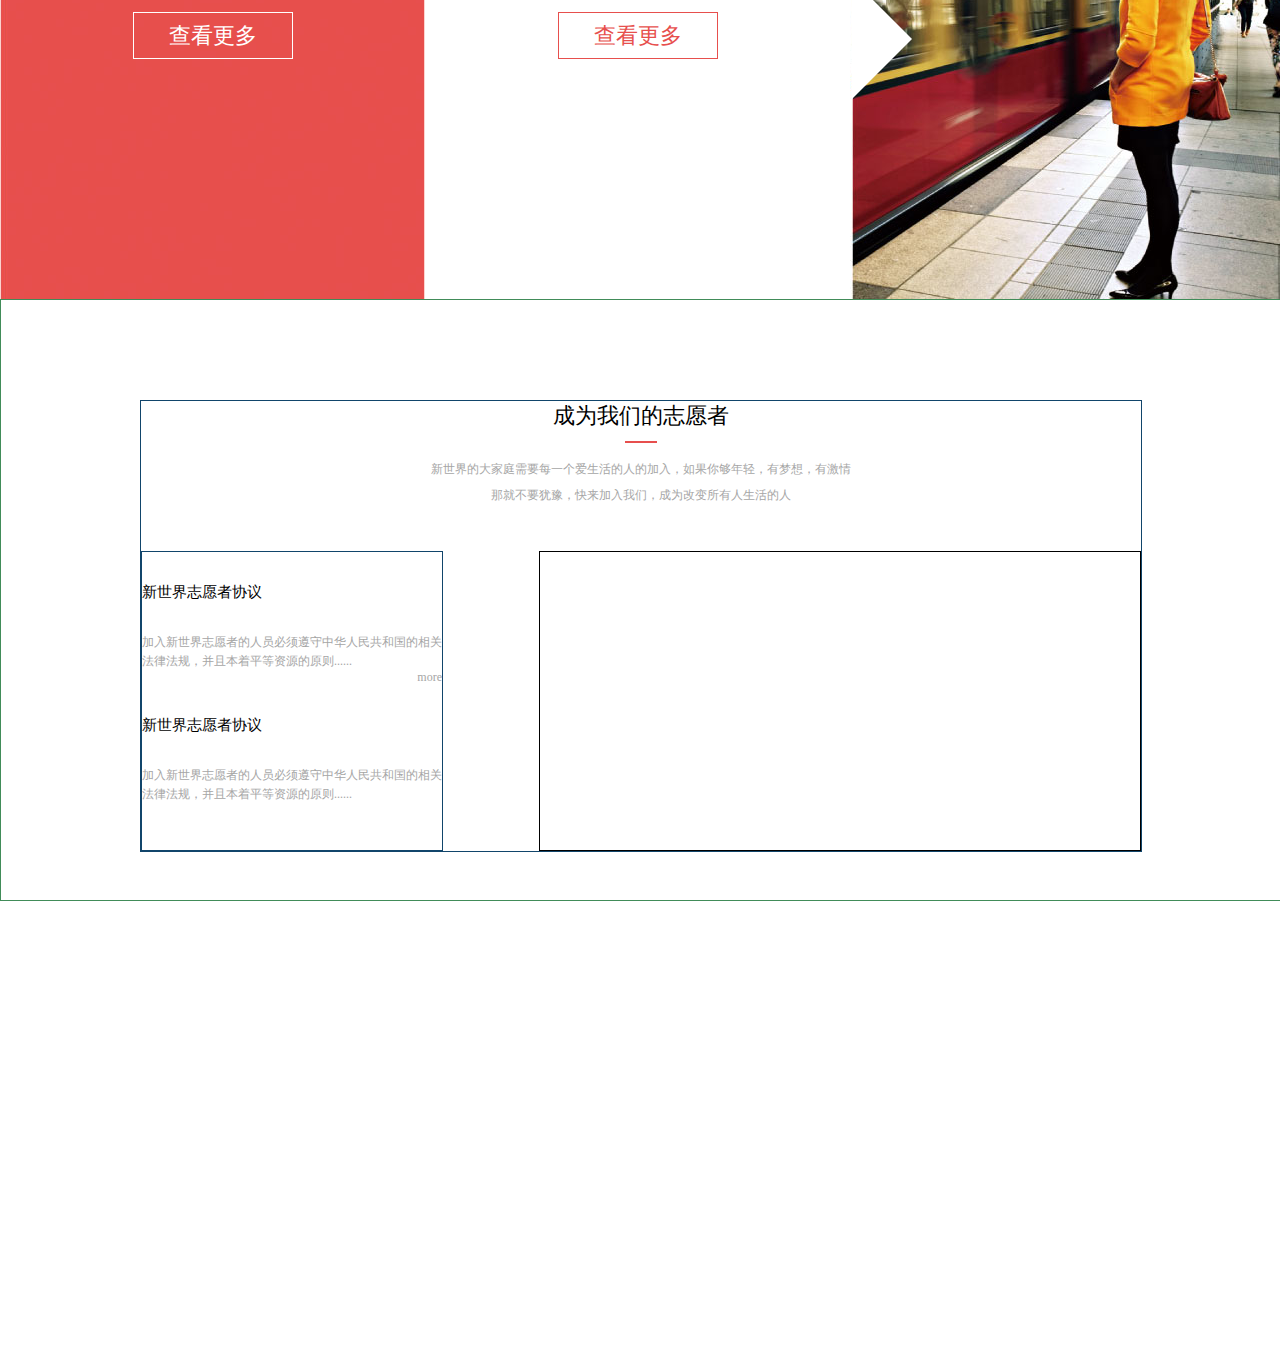
==== commit c881f774: "20161214 17:36" ====
--- a/task2/index.html
+++ b/task2/index.html
@@ -101,9 +101,43 @@
         </div>
     </div>
     <div class="content8">
-        <div class="a2"><div class="a21">新时代<br>关于爱生活的我们</div></div>
-        <div class="a3"></div>
-        <div class="a4"></div>
+        <div class="a2">
+            <div class="a21">
+                新时代<br>关于爱生活的我们
+                <hr>
+                <a href="#">查看更多</a>
+            </div>
+        </div>
+        <div class="a3">
+            <div class="a31">
+            新时代<br>关于爱生活的我们
+            <hr>
+            <a href="#">查看更多</a>
+            </div>
+        </div>
+        <div class="a4">
+            <div class="a4-tu"></div>
+        </div>
+    </div>
+    <div class="content9">
+        <div class="content9-big">
+            <div class="content9-big-top">
+                成为我们的志愿者
+                <hr>
+                <a>新世界的大家庭需要每一个爱生活的人的加入，如果你够年轻，有梦想，有激情<br>
+                    那就不要犹豫，快来加入我们，成为改变所有人生活的人</a>
+            </div>
+            <div class="content9-big-left">
+                <h1>新世界志愿者协议</h1>
+                <a>加入新世界志愿者的人员必须遵守中华人民共和国的相关法律法规，并且本着平等资源的原则......</a>
+                <p>more</p>
+                <h1>新世界志愿者协议</h1>
+                <a>加入新世界志愿者的人员必须遵守中华人民共和国的相关法律法规，并且本着平等资源的原则......</a>
+            </div>
+            <div class="content9-big-right">
+                <div class="demo11"></div>
+            </div>
+        </div>
     </div>
 </div>
 </body>
--- a/task2/css/style.css
+++ b/task2/css/style.css
@@ -387,7 +387,27 @@
     height:300px;
     width:225px;
     margin:110px auto;
-    border:1px solid #75b86b;
+}
+.a21 hr{
+    width:30px;
+    color: #fff;
+    margin:30px auto 40px;
+    border:1px solid #fff;
+}
+.a21 hr:hover{
+    width:225px;
+}
+.a21 a{
+    font-size:22px;
+    padding:10px 35px;
+    border:1px solid #ffffff;
+    text-decoration: none;
+    color: inherit;
+}
+.a21 a:hover{
+    background-color: #ffffff;
+    color: #BE4F48;
+    cursor: pointer;
 }
 .a3{
     height:520px;
@@ -395,9 +415,105 @@
     float: left;
     background-image: url("../images/17.jpg");
 }
+.a31{
+    height:300px;
+    width:225px;
+    margin:110px auto;
+    color: #000;
+}
+.a31 hr{
+    width:30px;
+    margin:30px auto 40px;
+    border:1px solid #808080;
+}
+.a31 hr:hover{
+    width:225px;
+}
+.a31 a{
+    font-size:22px;
+    padding:10px 35px;
+    border:1px solid #e74f4d;
+    color: #e74f4d;
+    text-decoration: none;
+}
+.a31 a:hover{
+    background-color: #e74f4d;
+    color: #ffffff;
+    cursor: pointer;
+}
 .a4{
     height:520px;
     width:430px;
     float: left;
     background-image: url("../images/18.jpg");
-}+}
+.a4-tu{
+    height:0;
+    width:0;
+    border:60px solid transparent;
+    border-left-color: #ffffff;
+    margin-top:200px;
+    margin-bottom: 200px;
+    margin-left:2px;
+
+}
+/*content8到此结束*/
+.content9{
+    height:600px;
+    width:1280px;
+    border:1px solid #418c59;
+    float: left;
+}
+.content9-big{
+    height:450px;
+    width:1000px;
+    border:1px solid #11456b;
+    margin:100px auto;
+    text-align: center;
+}
+.content9-big-top{
+    height:100px;
+    width:100%;
+    font-size:22px;
+    font-family:黑体;
+    text-align: center;
+    float: left;
+}
+.content9-big hr{
+    width:30px;
+    margin:10px auto;
+    border:1px solid #e74f4d;
+}
+.content9-big a{
+    font-size:12px;
+    color: #a6a6a6;
+}
+.content9-big-left{
+    height:298px;
+    width:30%;
+    border:1px solid #11456b;
+    float: left;
+    margin-top:50px;
+    text-align: left;
+}
+.content9-big-left h1{
+    font-size:15px;
+    font-weight:normal;
+    font-family:黑体;
+    line-height:80px;
+}
+.content9-big-left a{
+    font-size:12px;
+}
+.content9-big-left p{
+    font-size:12px;
+    text-align: right;
+    color: #a6a6a6;
+}
+.content9-big-right{
+    height:298px;
+    width:60%;
+    border:1px solid #000000;
+    float: right;
+    margin-top: 50px;
+}
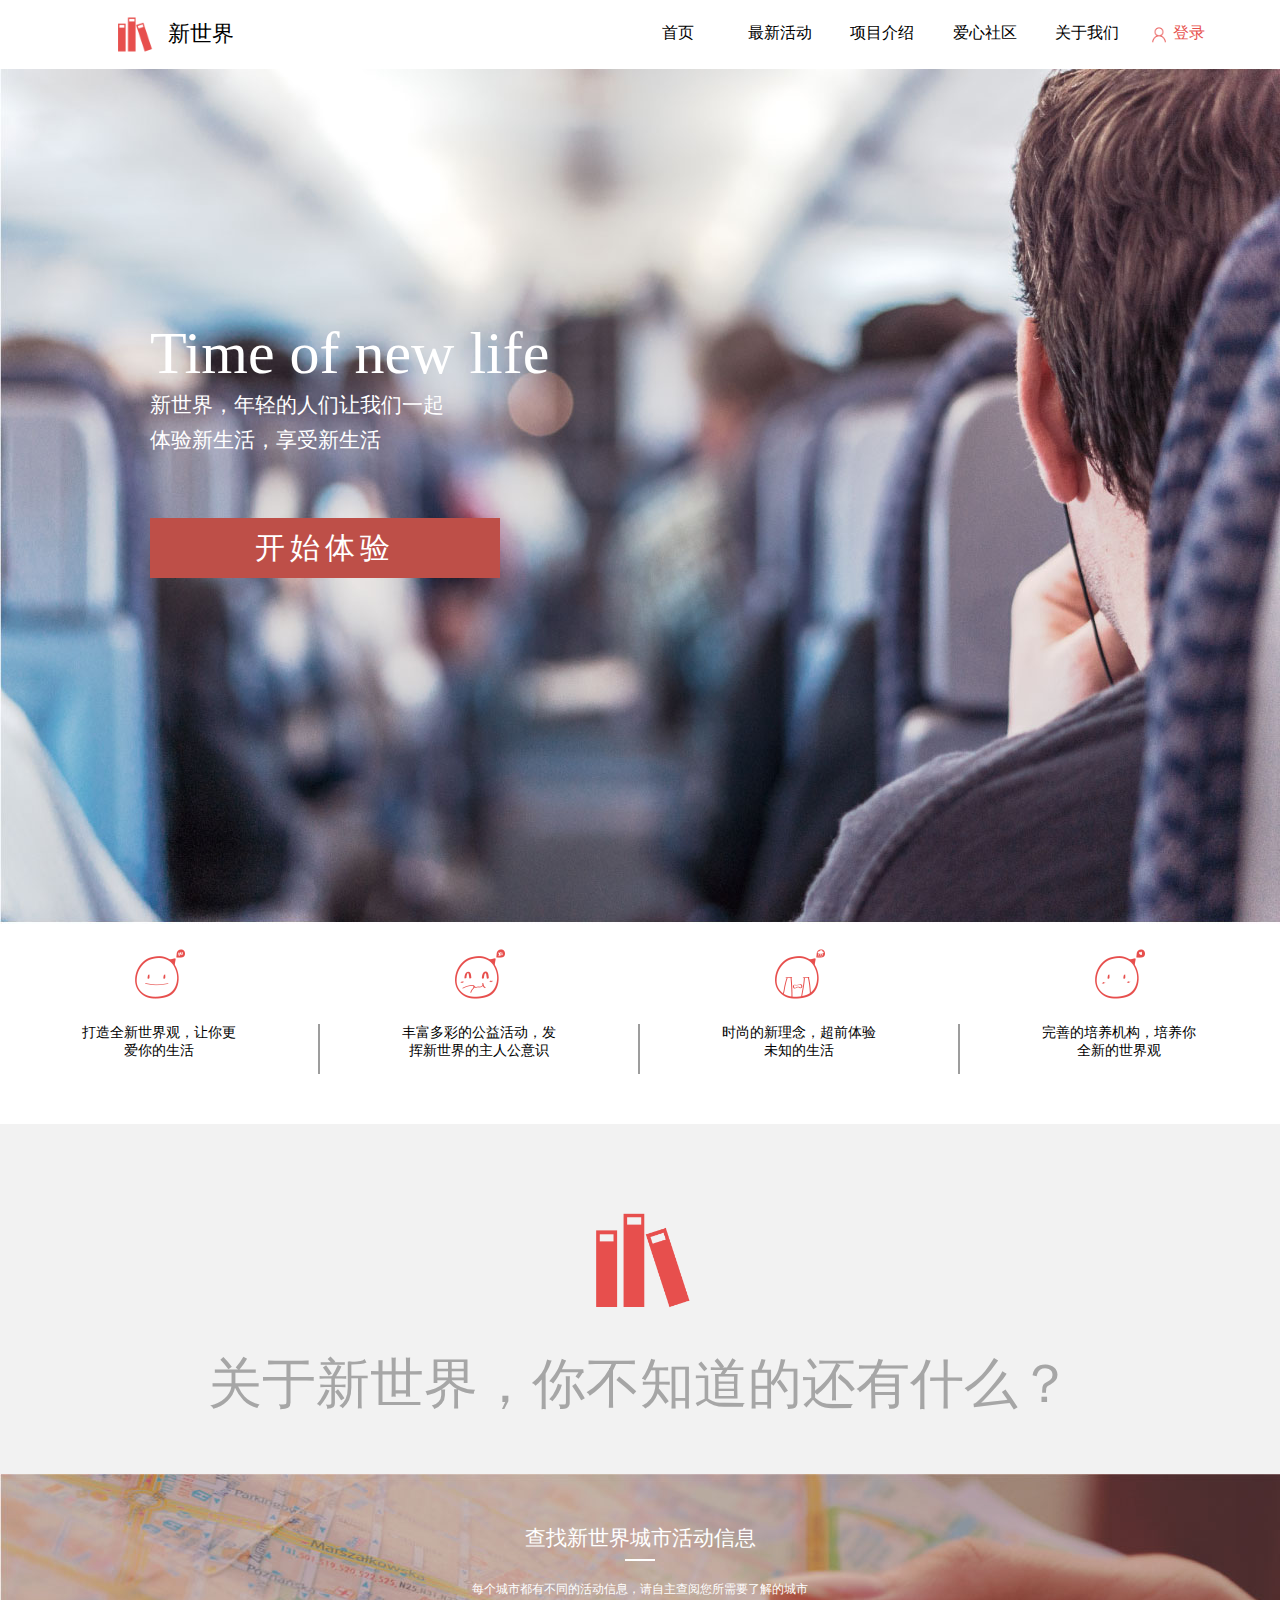
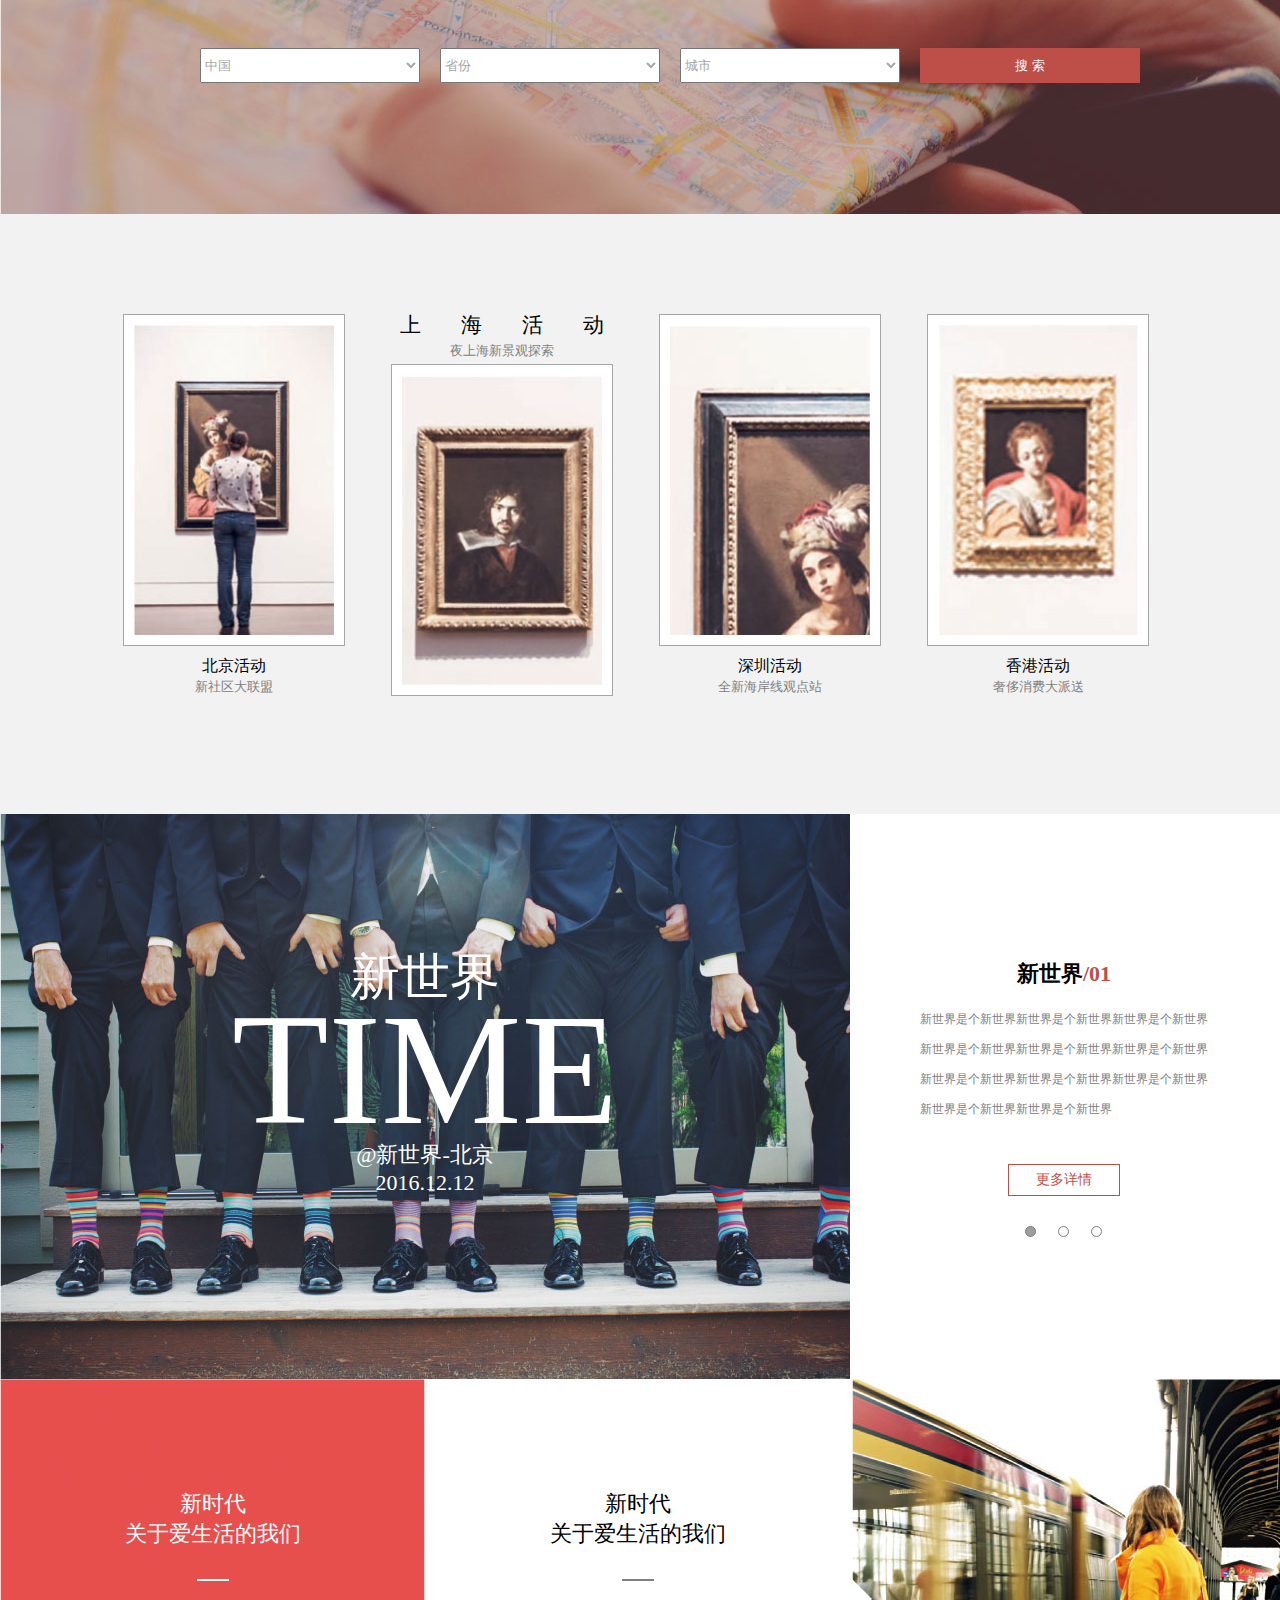
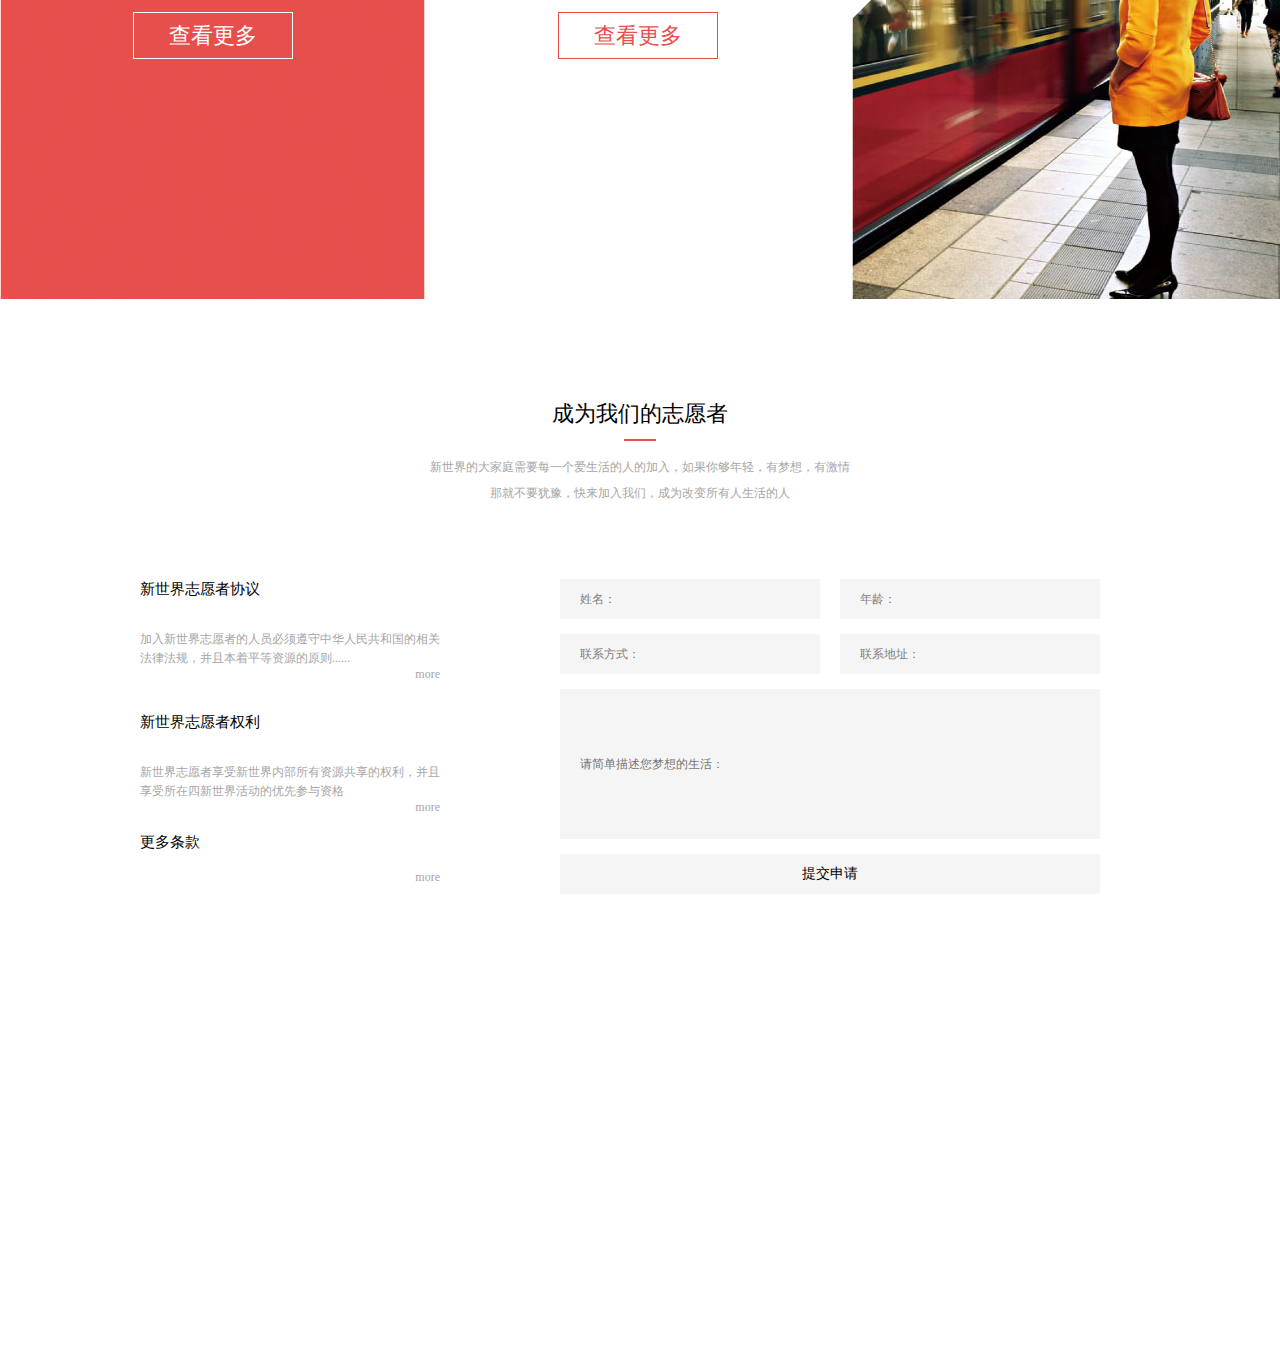
==== commit 017e107e: "20161216" ====
--- a/task2/index.html
+++ b/task2/index.html
@@ -131,11 +131,20 @@
                 <h1>新世界志愿者协议</h1>
                 <a>加入新世界志愿者的人员必须遵守中华人民共和国的相关法律法规，并且本着平等资源的原则......</a>
                 <p>more</p>
-                <h1>新世界志愿者协议</h1>
-                <a>加入新世界志愿者的人员必须遵守中华人民共和国的相关法律法规，并且本着平等资源的原则......</a>
+                <h1>新世界志愿者权利</h1>
+                <a>新世界志愿者享受新世界内部所有资源共享的权利，并且享受所在四新世界活动的优先参与资格</a>
+                <p>more</p>
+                <h1 style="line-height: 55px;">更多条款</h1>
+                <p>more</p>
             </div>
             <div class="content9-big-right">
-                <div class="demo11"></div>
+                <input type="text" value="姓名：">
+                <input type="text" value="年龄：">
+                <input type="text" value="联系方式：">
+                <input type="text" value="联系地址：">
+                <input type="text" placeholder="请简单描述您梦想的生活："
+                       style="width: 520px;height: 150px;">
+                <button>提交申请</button>
             </div>
         </div>
     </div>
--- a/task2/css/style.css
+++ b/task2/css/style.css
@@ -450,24 +450,20 @@
 .a4-tu{
     height:0;
     width:0;
-    border:60px solid transparent;
+    border:20px solid transparent;
     border-left-color: #ffffff;
     margin-top:200px;
-    margin-bottom: 200px;
     margin-left:2px;
-
 }
 /*content8到此结束*/
 .content9{
-    height:600px;
+    height:650px;
     width:1280px;
-    border:1px solid #418c59;
     float: left;
 }
 .content9-big{
-    height:450px;
+    height:500px;
     width:1000px;
-    border:1px solid #11456b;
     margin:100px auto;
     text-align: center;
 }
@@ -489,9 +485,8 @@
     color: #a6a6a6;
 }
 .content9-big-left{
-    height:298px;
+    height:348px;
     width:30%;
-    border:1px solid #11456b;
     float: left;
     margin-top:50px;
     text-align: left;
@@ -511,9 +506,39 @@
     color: #a6a6a6;
 }
 .content9-big-right{
-    height:298px;
+    height:333px;
     width:60%;
-    border:1px solid #000000;
     float: right;
     margin-top: 50px;
-}
+    padding-top:15px;
+}
+.content9-big-right-top{
+    height:40px;
+    width:40%;
+    background-color: #a6a6a6;
+    float: left;
+}
+.content9-big-right input{
+    height:40px;
+    width:40%;
+    float: left;
+    background-color: #F5F5F5;
+    border:none;
+    margin:15px 0 0 20px;
+    font-size:12px;
+    font-family:黑体;
+    color: #808080;
+    padding-left:20px;
+}
+.content9-big-right button{
+    height:40px;
+    width:540px;
+    float: left;
+    background-color: #F5F5F5;
+    border:none;
+    margin:15px 0 0 20px;
+    font-size:14px;
+    font-family:黑体;
+    cursor: pointer;
+}
+
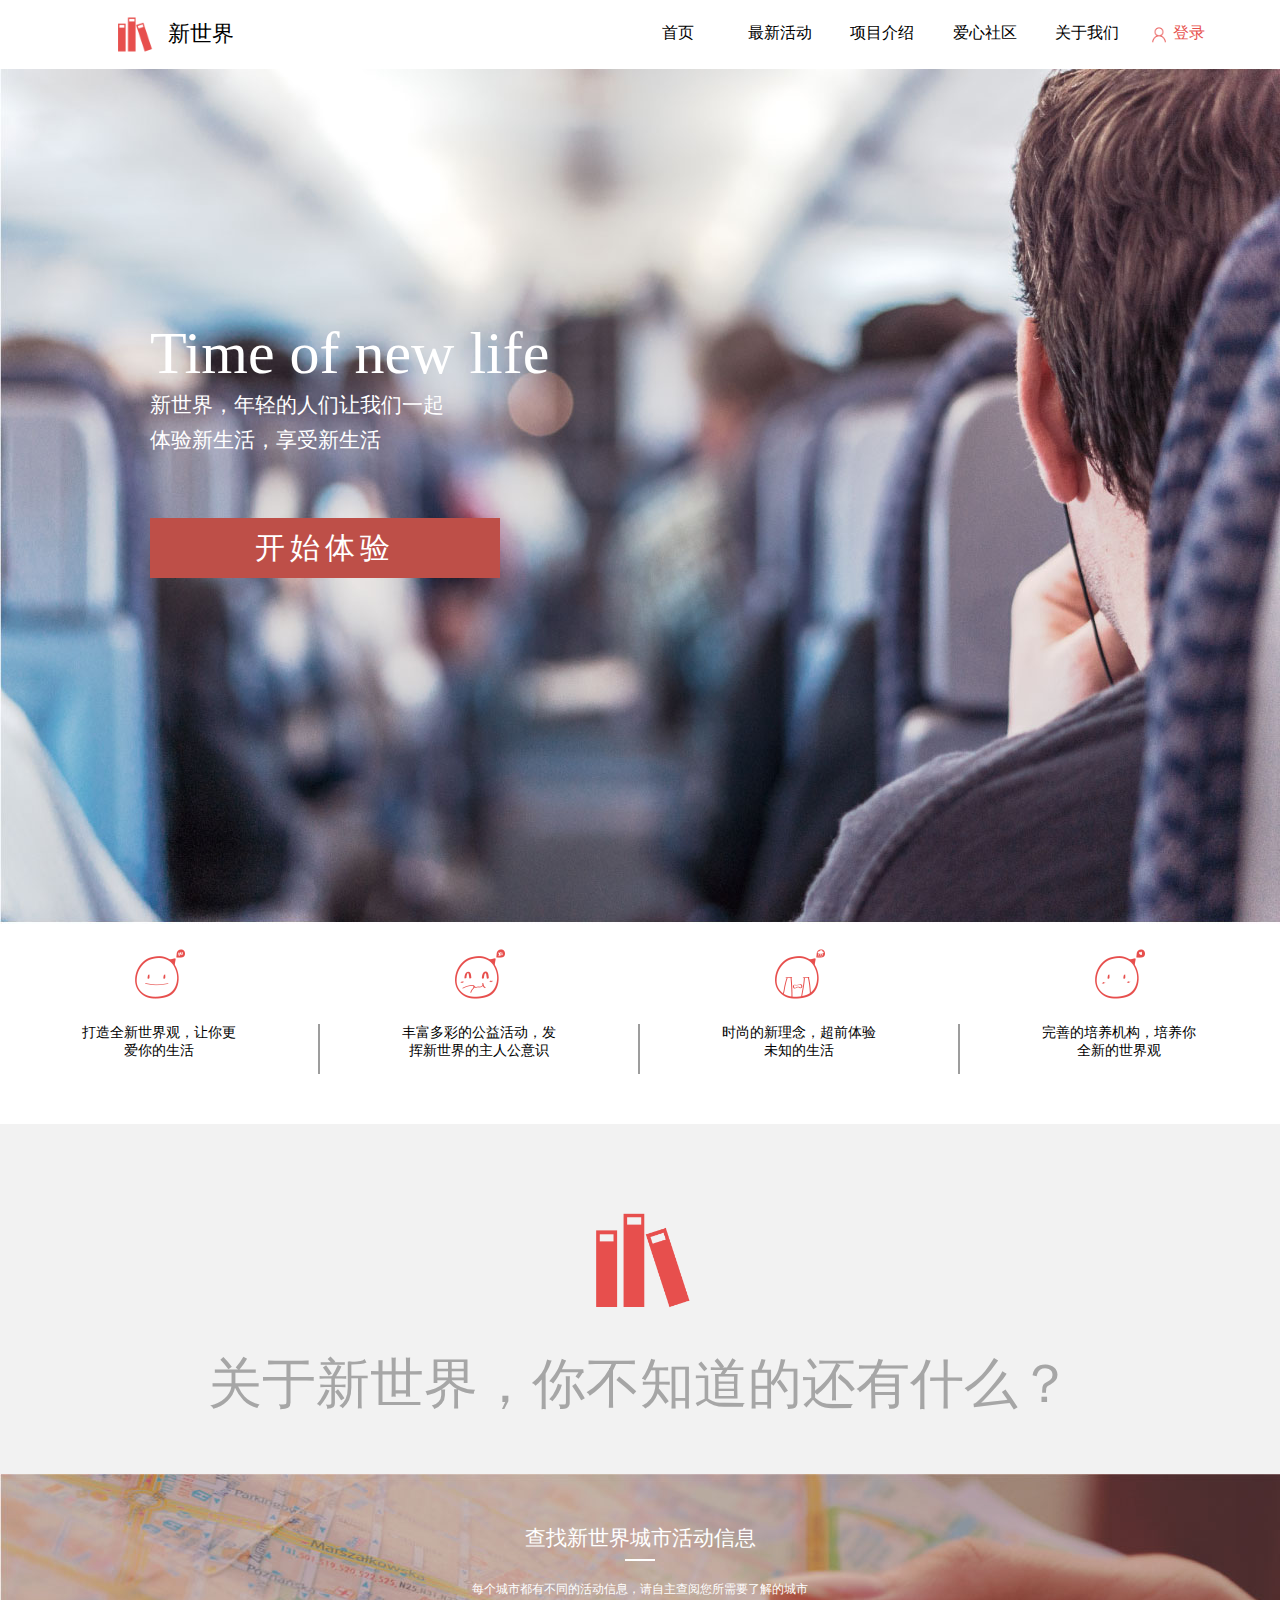
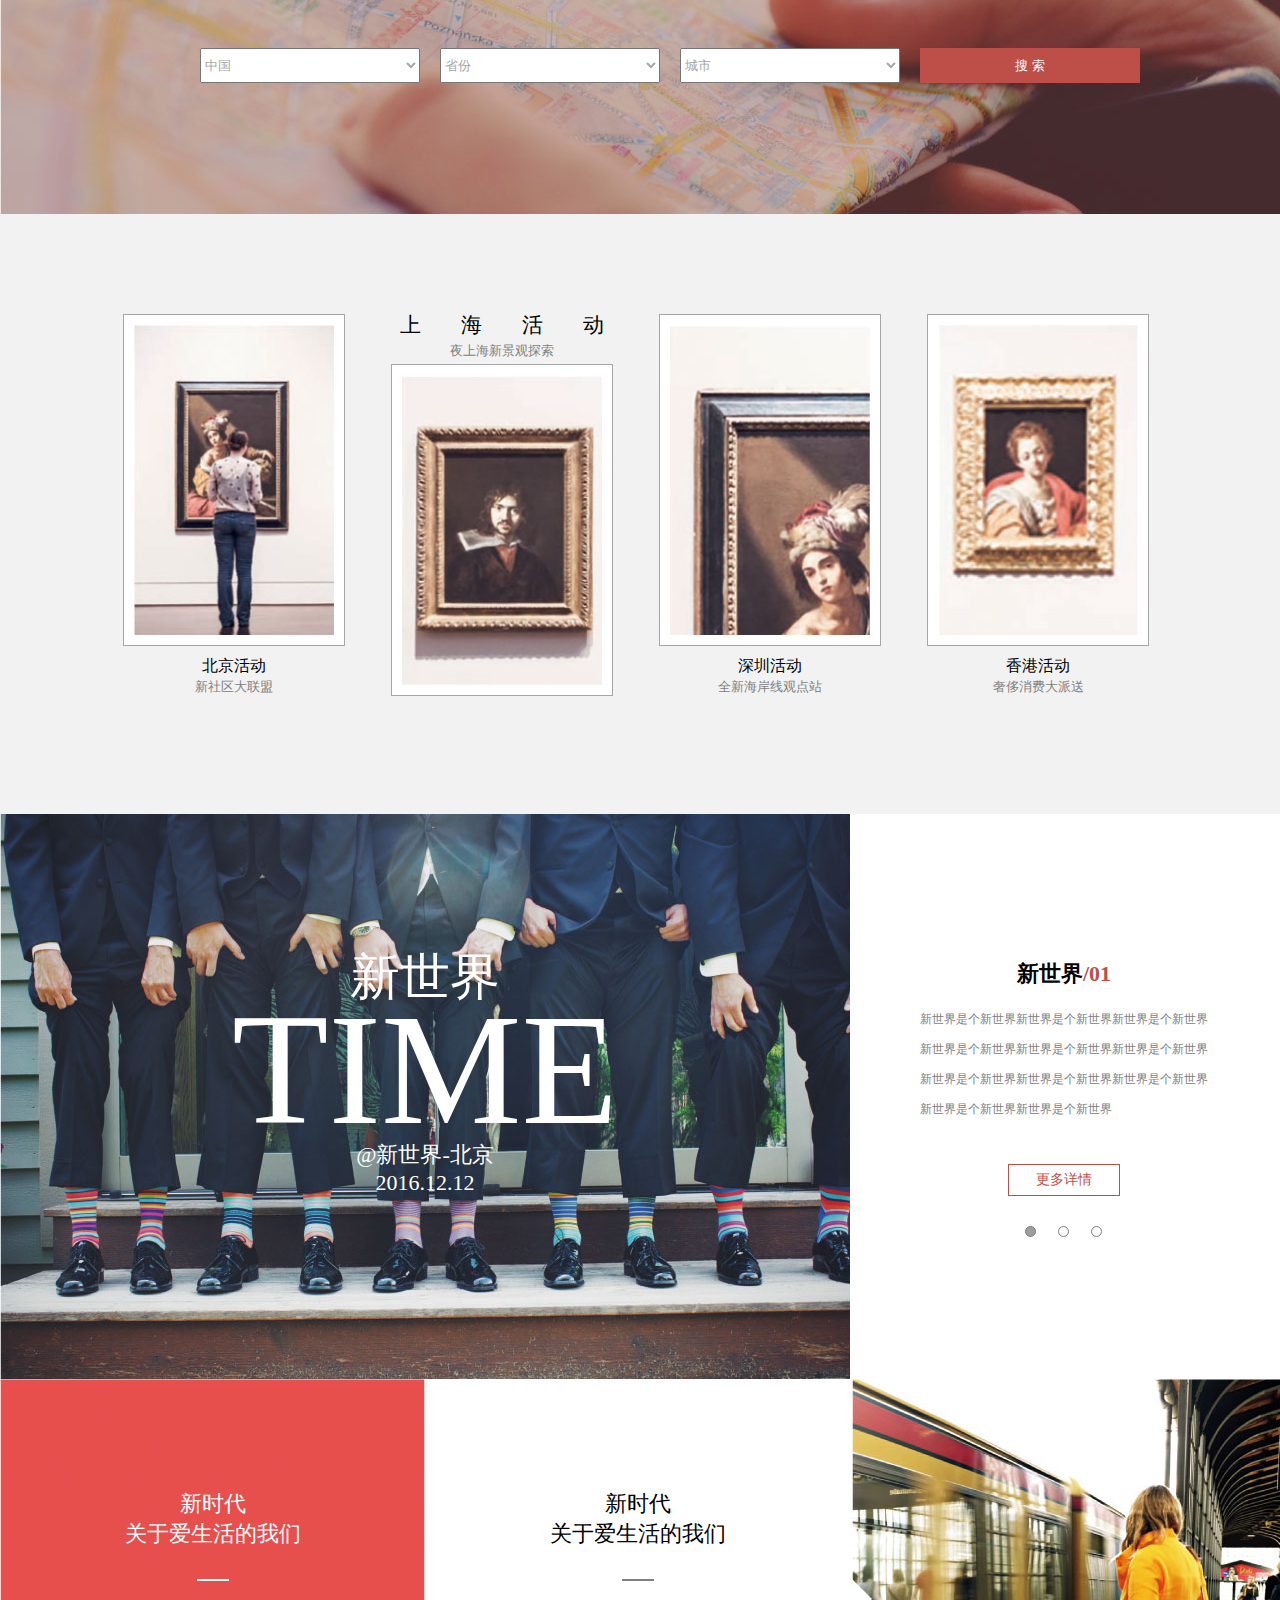
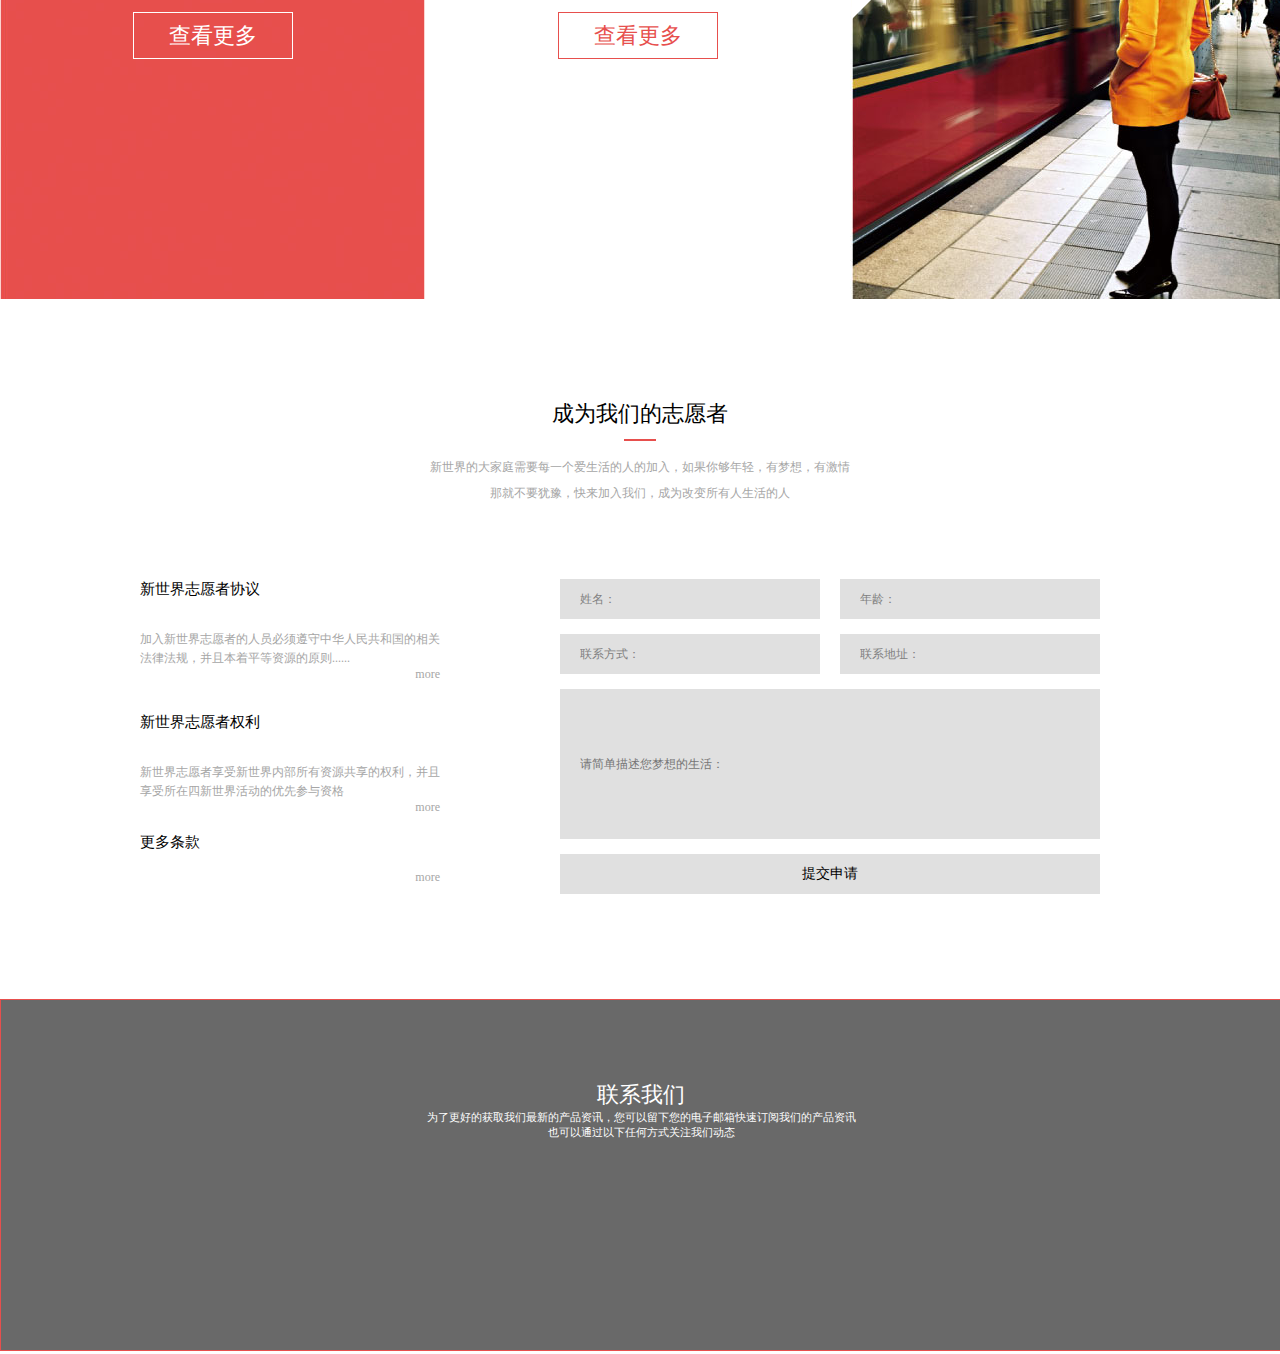
==== commit b9d4eafd: "20161218 23:18" ====
--- a/task2/index.html
+++ b/task2/index.html
@@ -148,6 +148,11 @@
             </div>
         </div>
     </div>
+    <div class="content10">
+        <div class="content10-top">联系我们</div>
+        <div class="content10-mi">为了更好的获取我们最新的产品资讯，您可以留下您的电子邮箱快速订阅我们的产品资讯<br>
+        也可以通过以下任何方式关注我们动态</div>
+    </div>
 </div>
 </body>
 </html>--- a/task2/css/style.css
+++ b/task2/css/style.css
@@ -522,7 +522,7 @@
     height:40px;
     width:40%;
     float: left;
-    background-color: #F5F5F5;
+    background-color: #E0E0E0;
     border:none;
     margin:15px 0 0 20px;
     font-size:12px;
@@ -534,11 +534,35 @@
     height:40px;
     width:540px;
     float: left;
-    background-color: #F5F5F5;
+    background-color: #E0E0E0;
     border:none;
     margin:15px 0 0 20px;
     font-size:14px;
     font-family:黑体;
     cursor: pointer;
 }
+/*content9到此结束*/
+.content10{
+    width:100%;
+    height:350px;
+    float: left;
+    border:1px solid #e74f4d;
+    background-color: #696969;
+    margin-top: 50px;
+    text-align: center;
+    color: #ffffff;
+}
+.content10-top{
+    font-size:22px;
+    font-family:微软雅黑;
+    padding-top:80px;
+    text-align: center;
+}
+.content10-mi{
+    font-size:11px;
+    font-family:微软雅黑;
+    text-align: center;
+}
+.content10 button{
 
+}
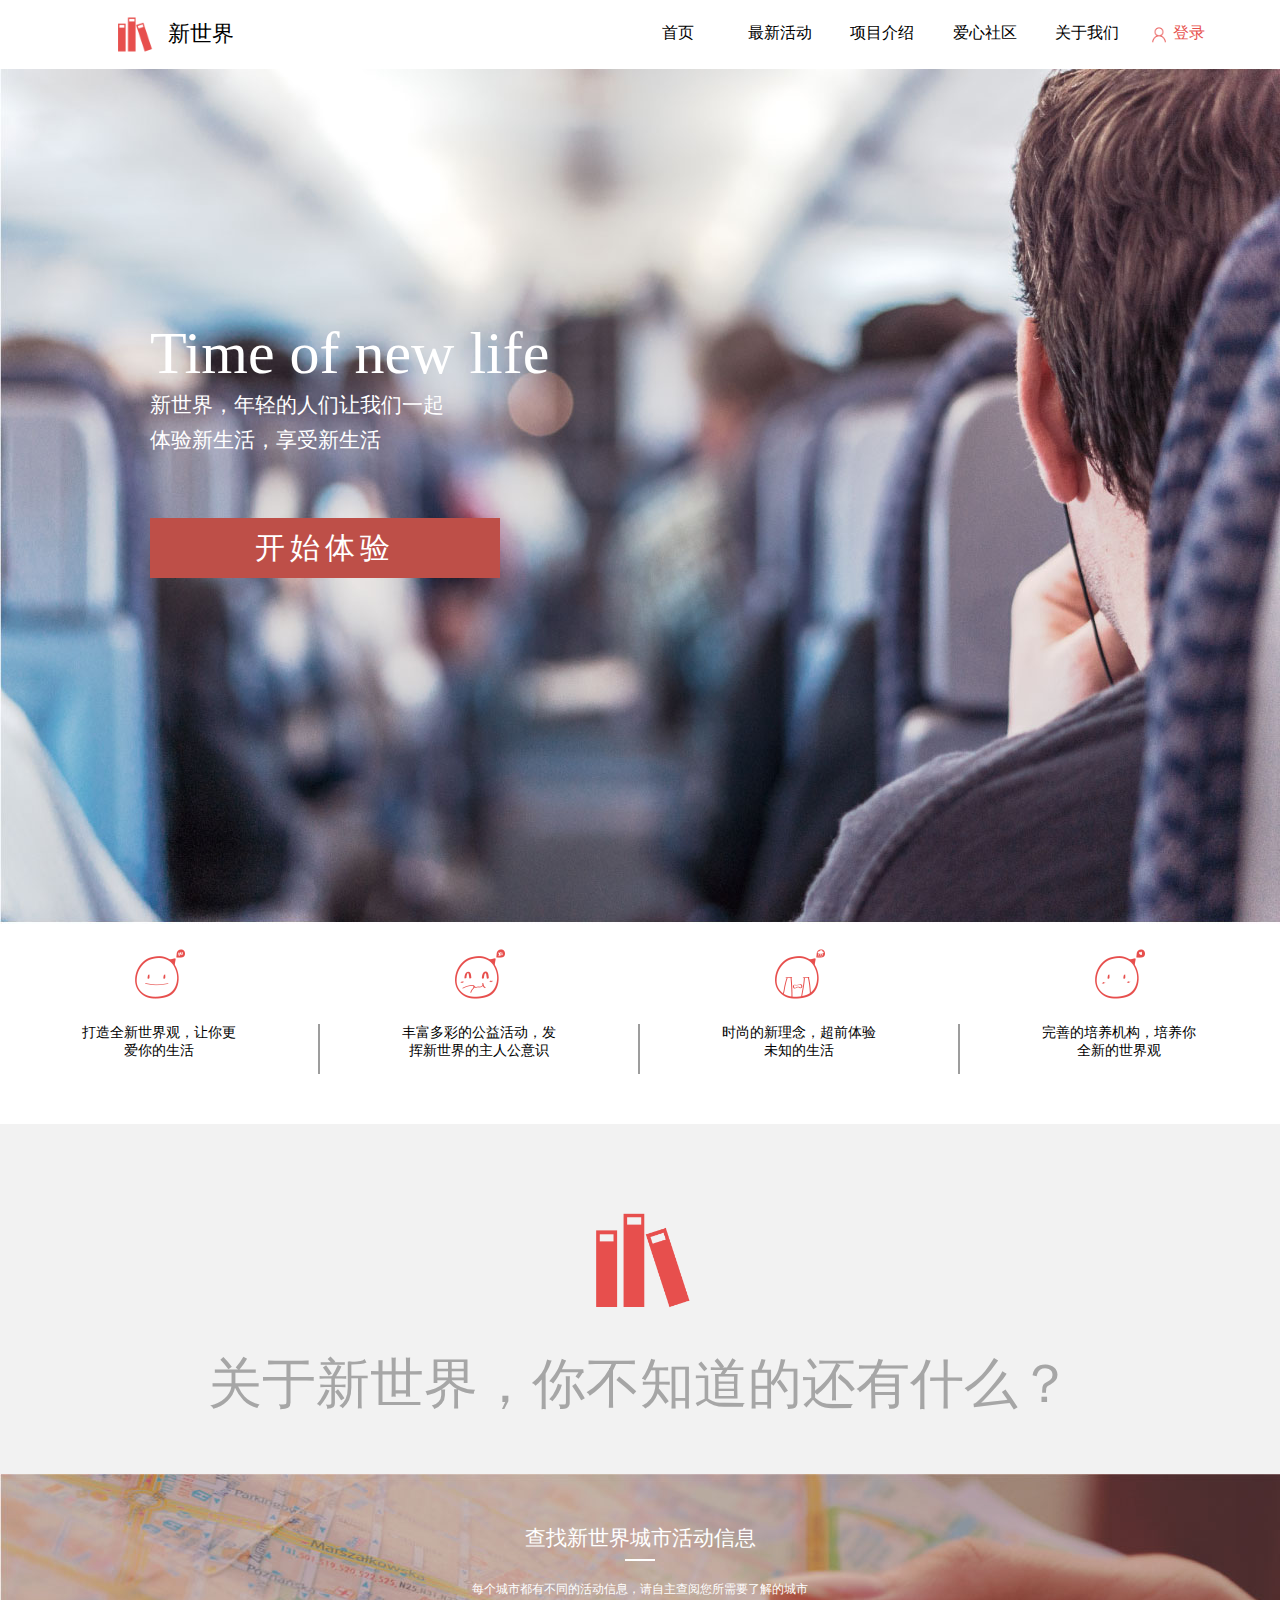
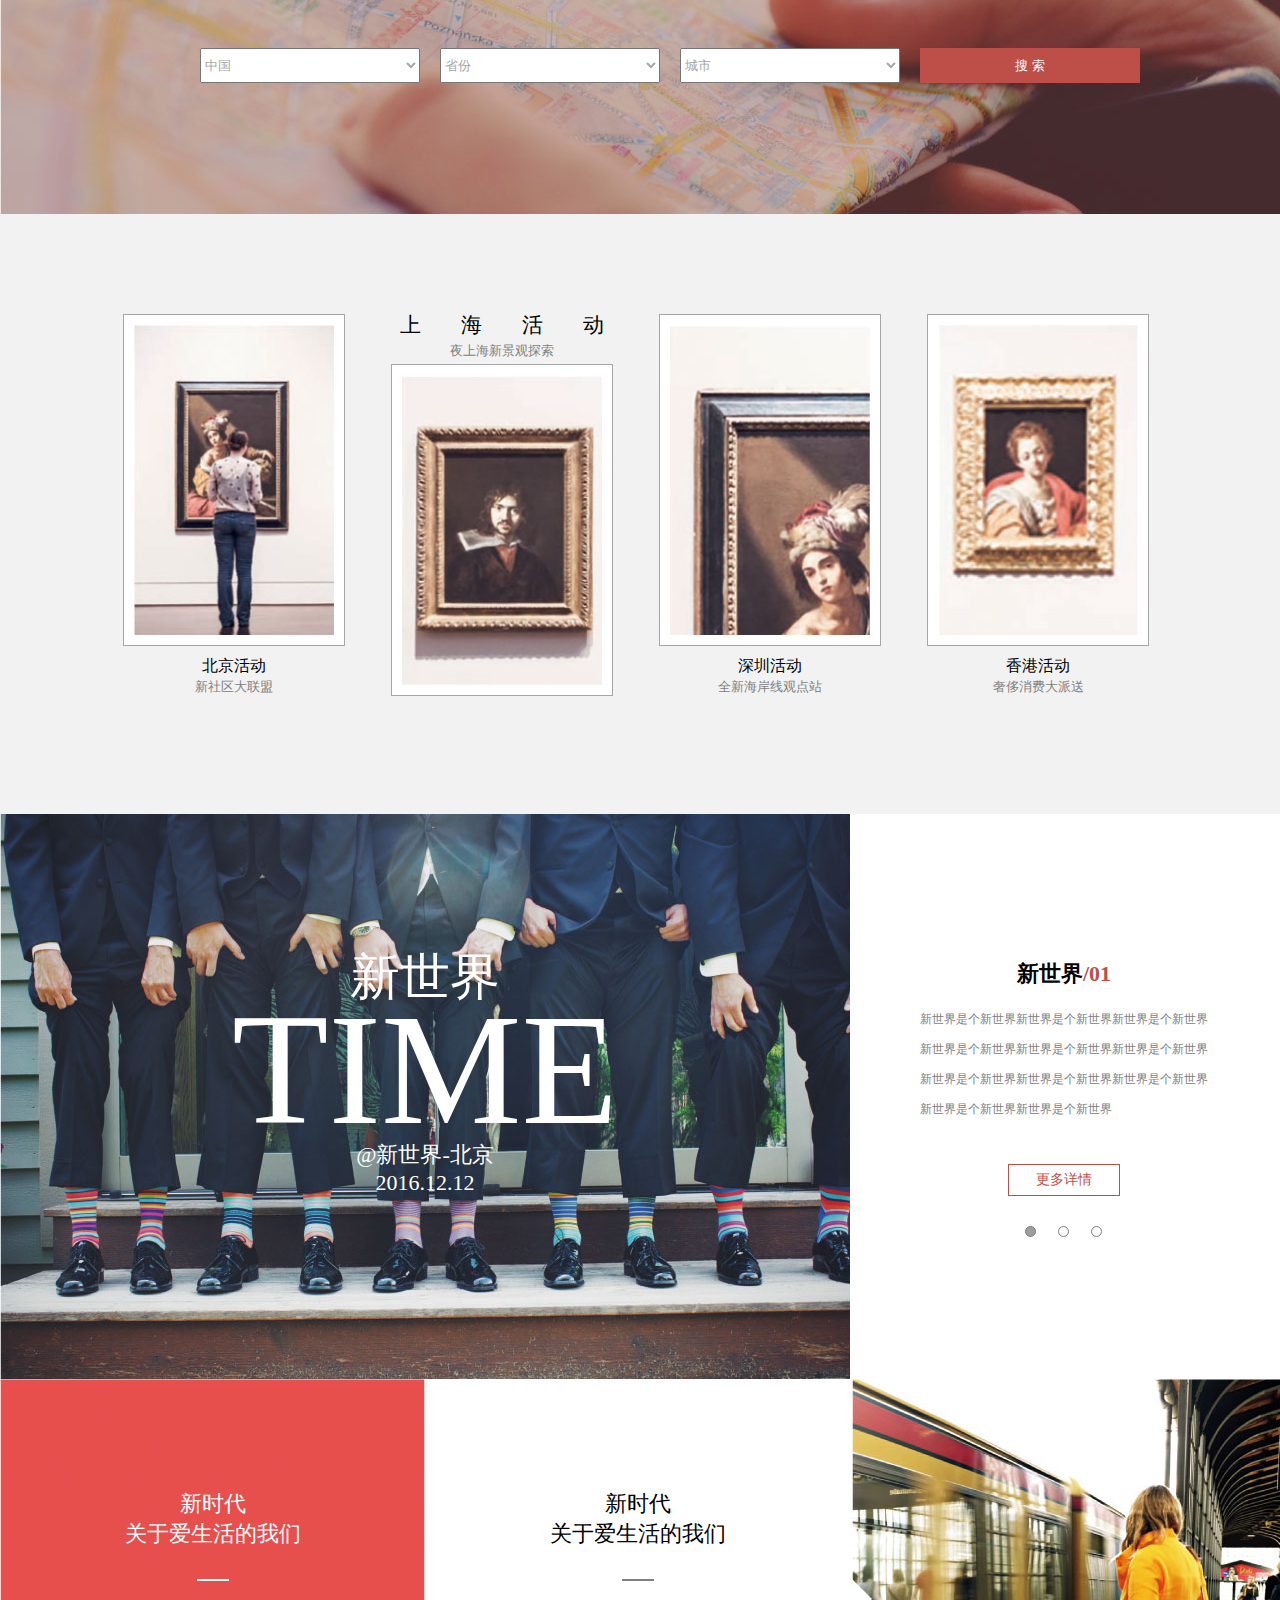
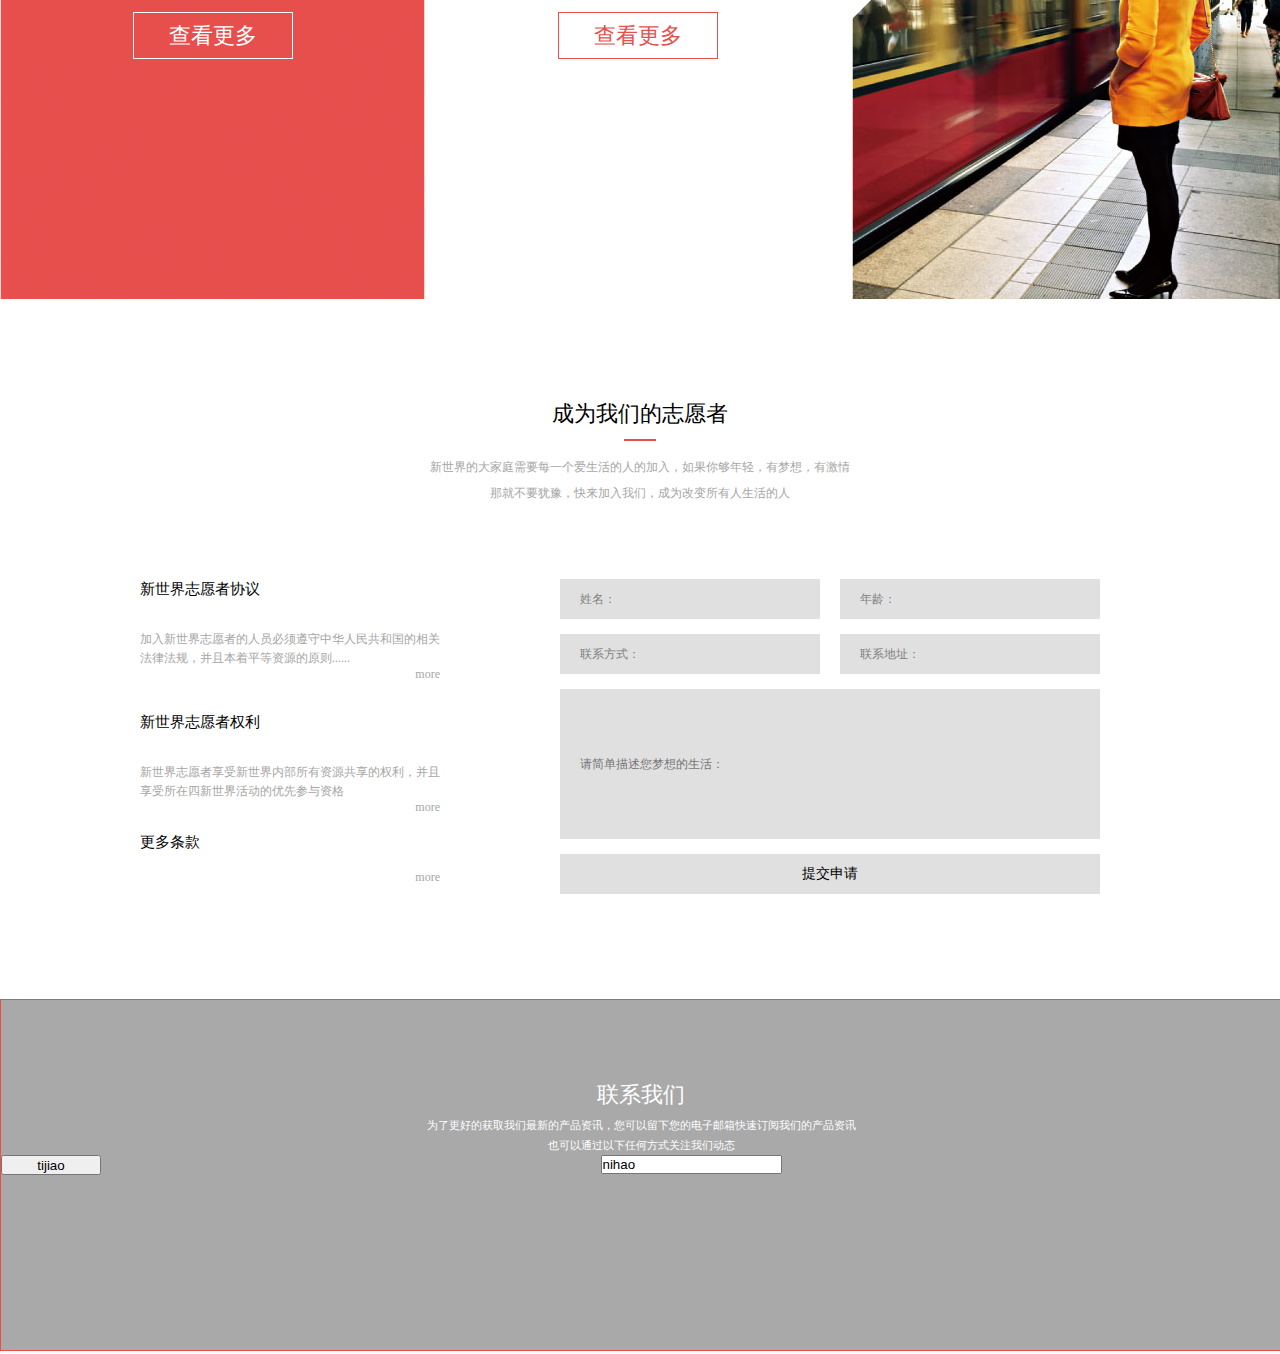
==== commit 52a37ed1: "20161222" ====
--- a/task2/index.html
+++ b/task2/index.html
@@ -152,6 +152,7 @@
         <div class="content10-top">联系我们</div>
         <div class="content10-mi">为了更好的获取我们最新的产品资讯，您可以留下您的电子邮箱快速订阅我们的产品资讯<br>
         也可以通过以下任何方式关注我们动态</div>
+        <input value="nihao" type="text"><button type="submit" value="tijiao">tijiao</button>
     </div>
 </div>
 </body>
--- a/task2/css/style.css
+++ b/task2/css/style.css
@@ -547,7 +547,7 @@
     height:350px;
     float: left;
     border:1px solid #e74f4d;
-    background-color: #696969;
+    background-color: #A9A9A9;
     margin-top: 50px;
     text-align: center;
     color: #ffffff;
@@ -556,13 +556,17 @@
     font-size:22px;
     font-family:微软雅黑;
     padding-top:80px;
+    padding-bottom:5px;
     text-align: center;
 }
 .content10-mi{
     font-size:11px;
+    line-height:20px;
     font-family:微软雅黑;
     text-align: center;
 }
 .content10 button{
-
-}
+    height:20px;
+    width:100px;
+    float: left;
+}
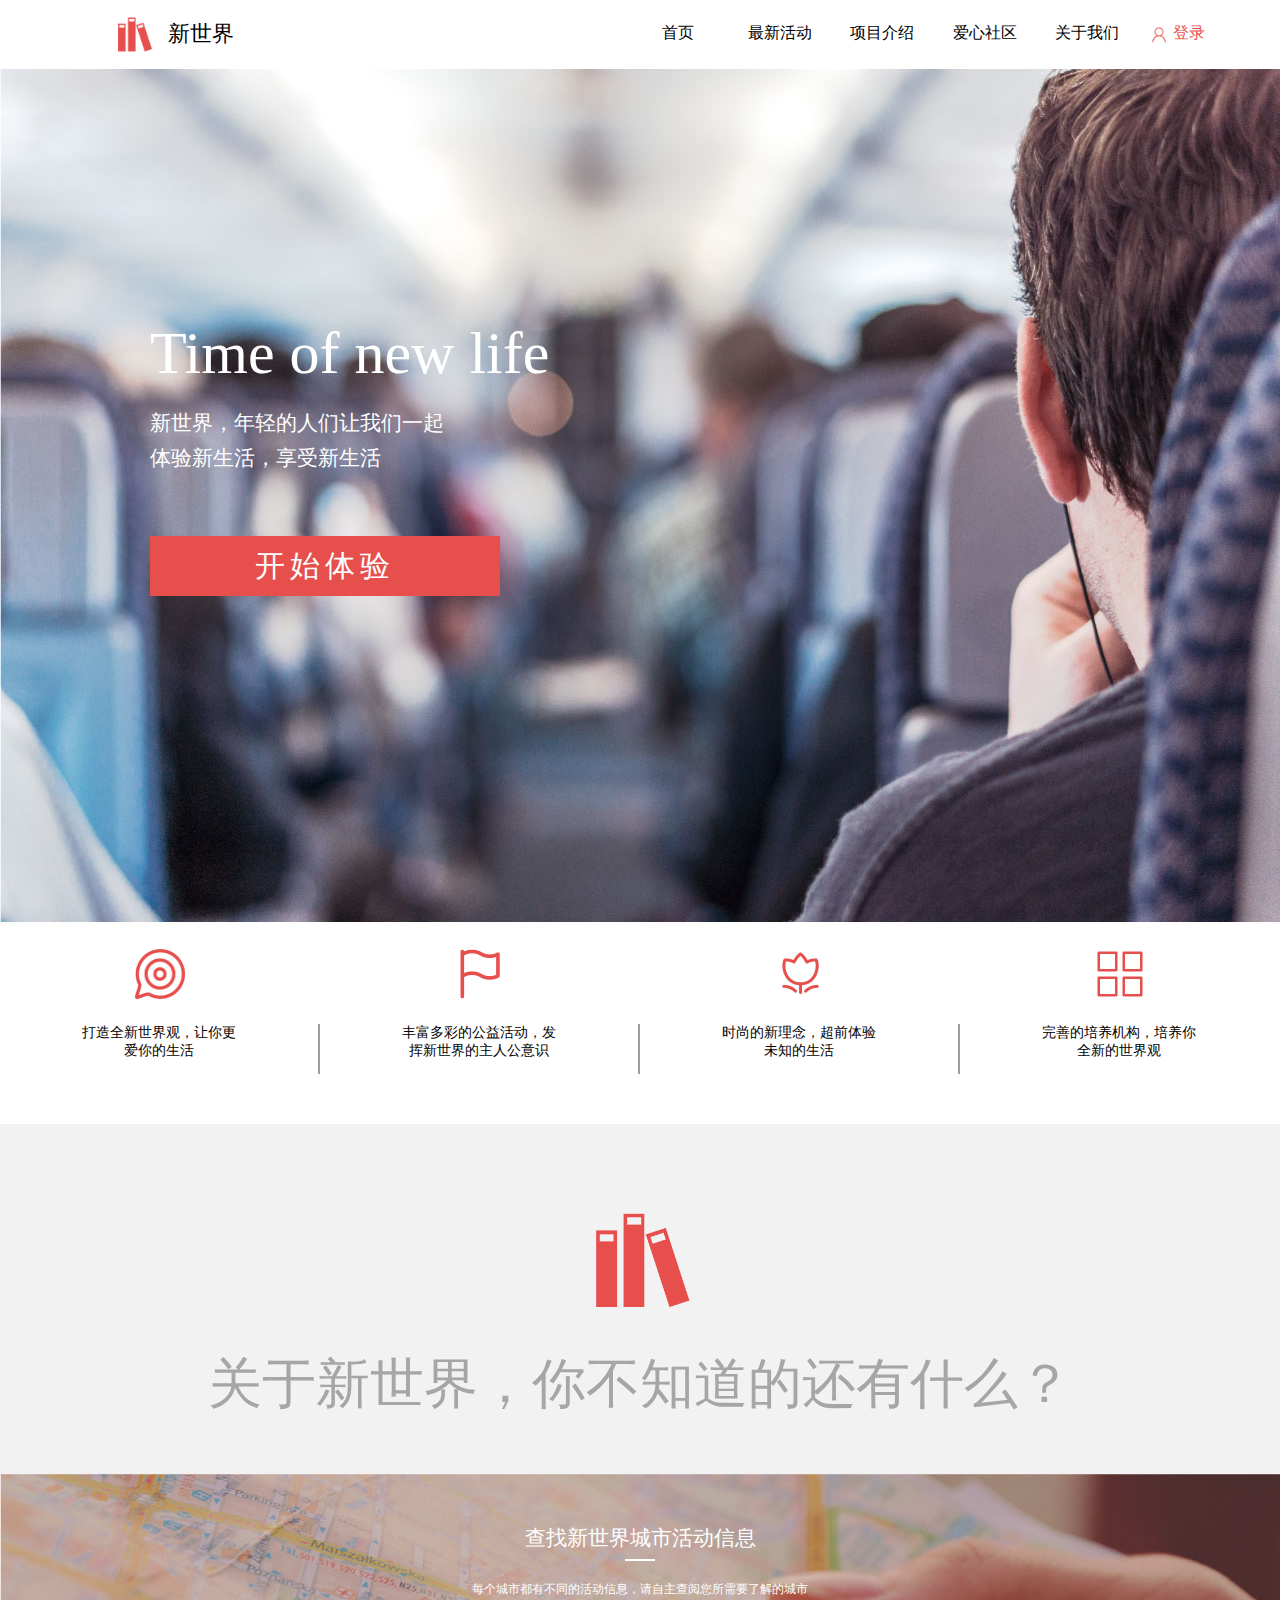
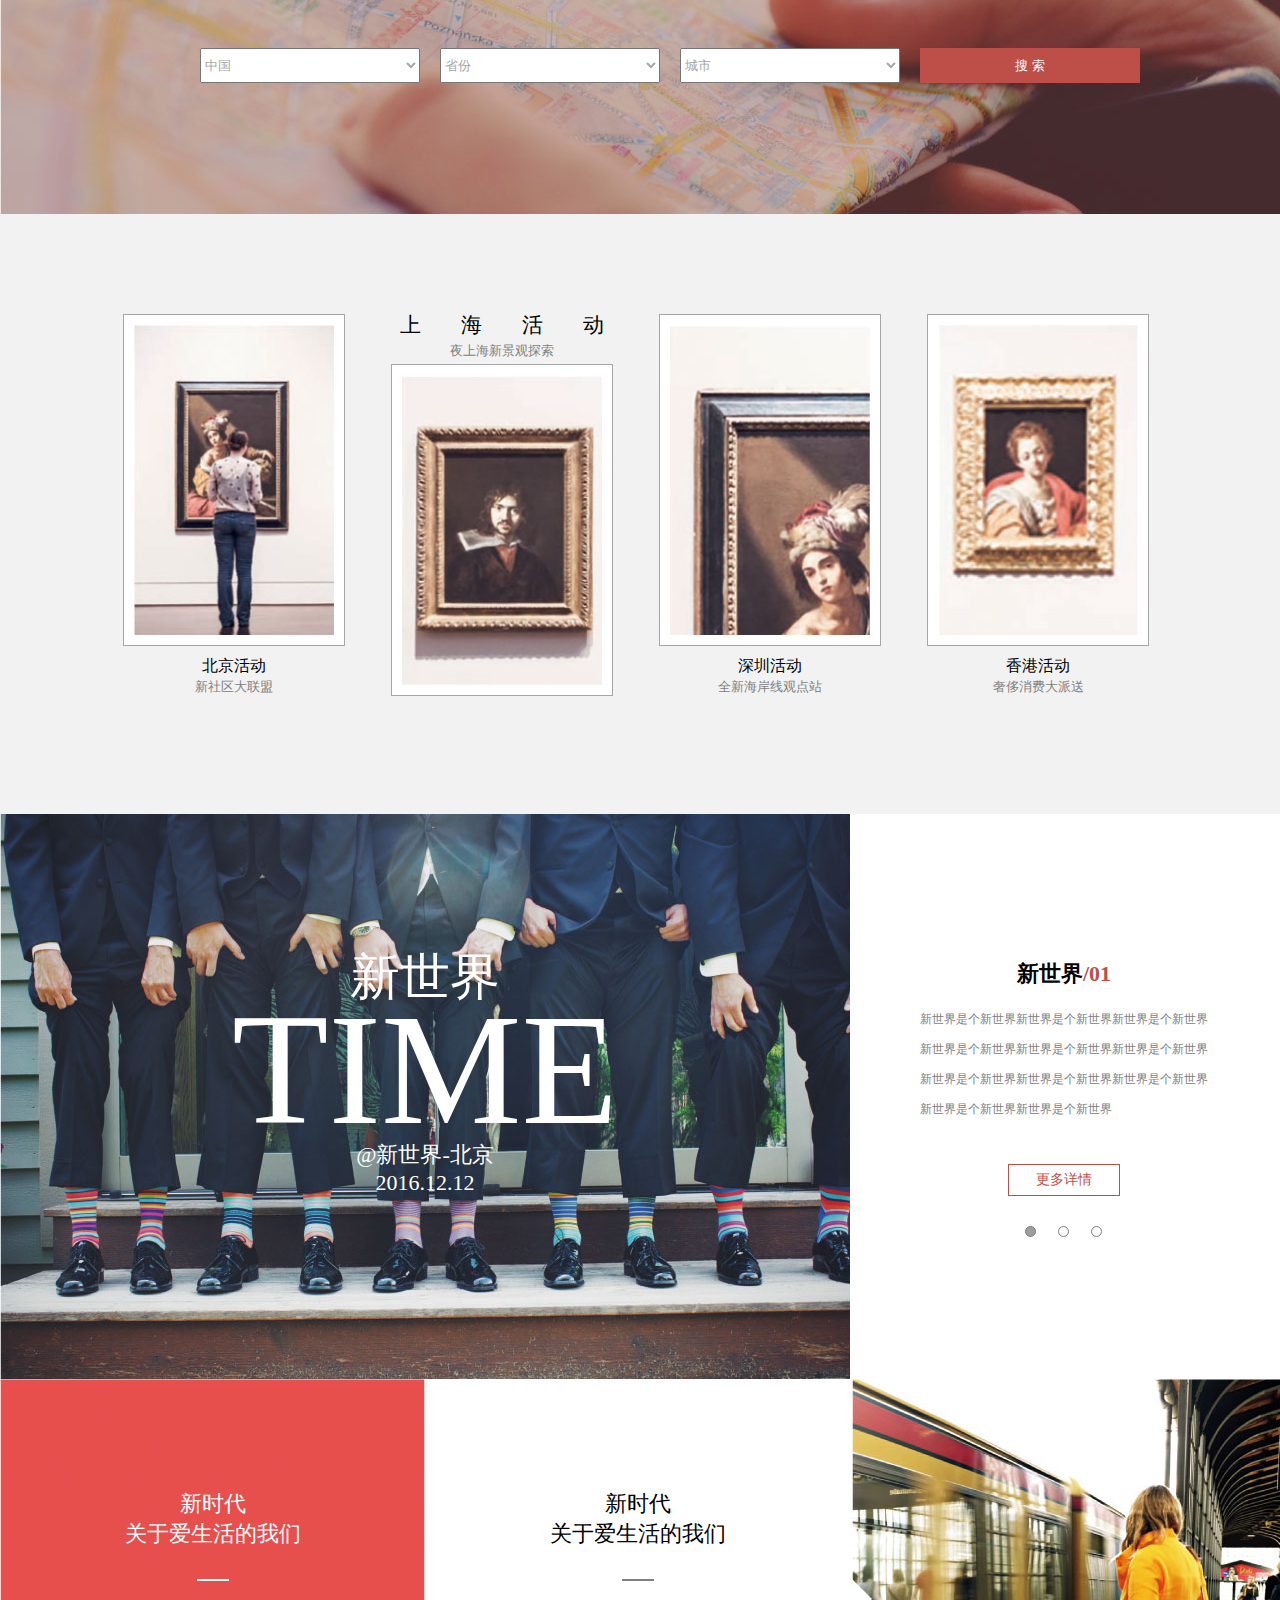
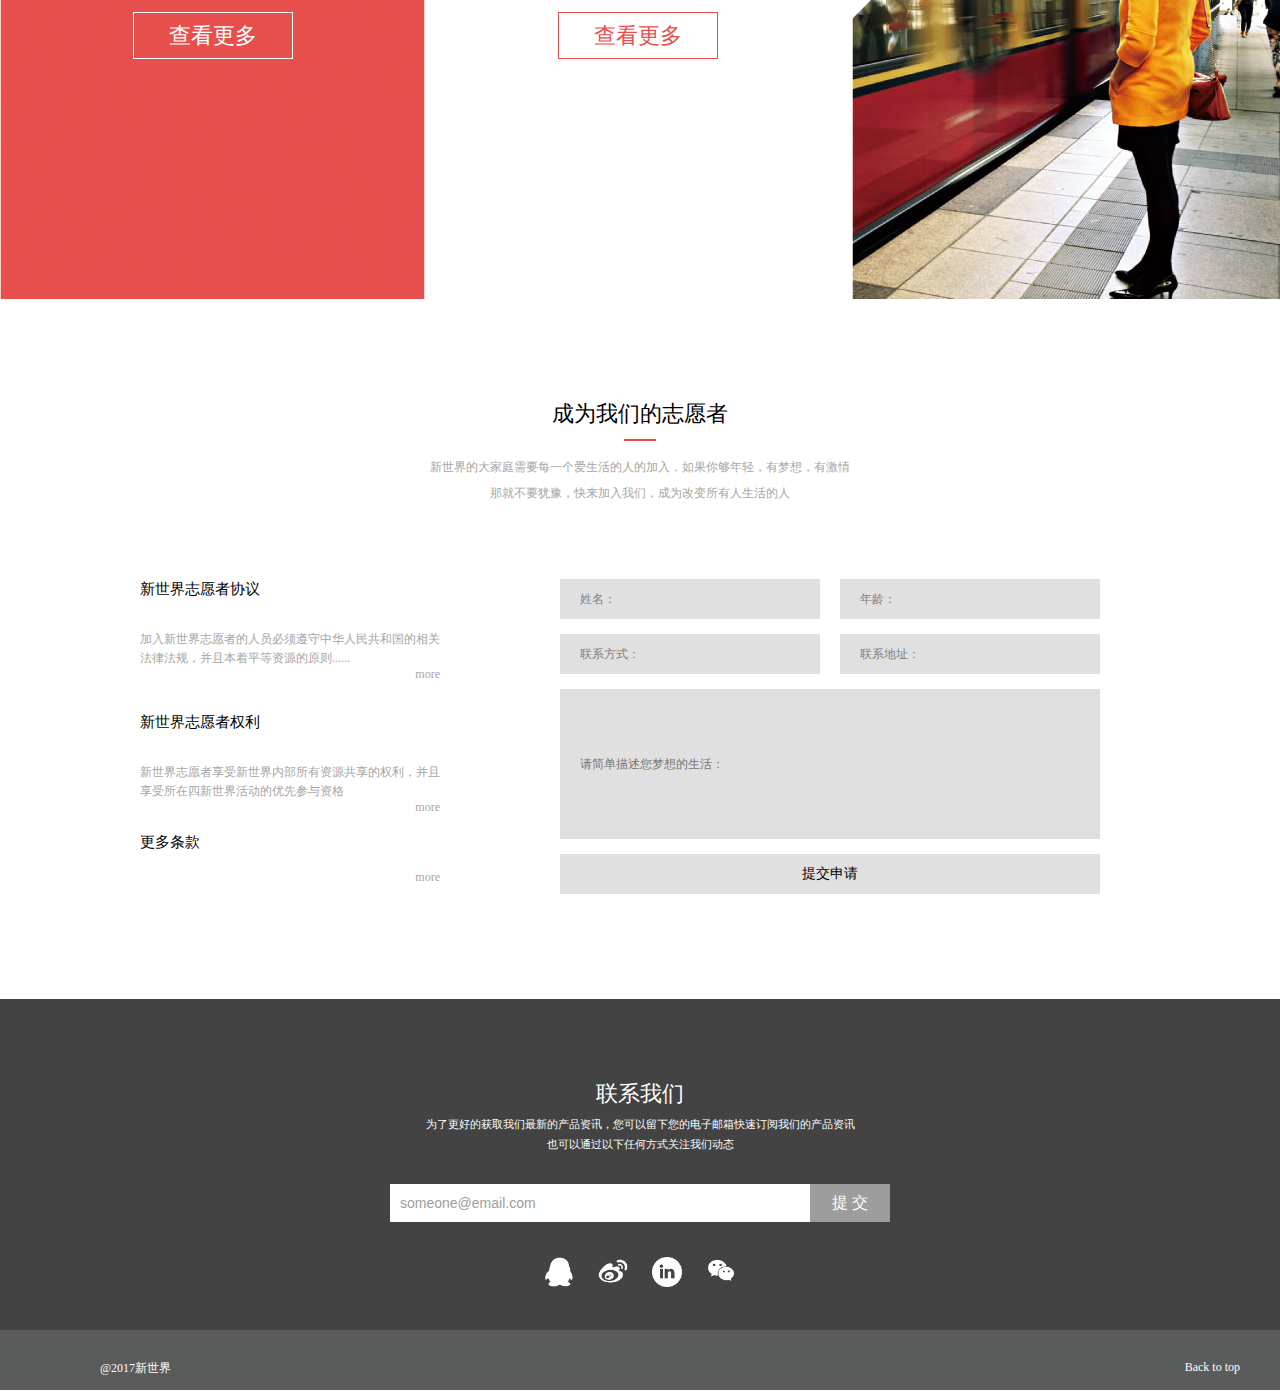
==== commit f1874504: "20161226 17:30" ====
--- a/task2/index.html
+++ b/task2/index.html
@@ -11,7 +11,7 @@
     <div class="header">
         <div class="l">
             <img src="images/1.png">
-            <a>新世界</a>
+            <a name="xinshijie" href="index.html">新世界</a>
         </div>
         <div class="r">
             <a><span>首页</span></a>
@@ -19,15 +19,15 @@
             <a><span>项目介绍</span></a>
             <a><span>爱心社区</span></a>
             <a><span>关于我们</span></a>
-            <a style="color: #e74f4d;;"><span><img src="images/3.png"><p>登录</p></span></a>
+            <a style="color: #e74f4d;"><span><img src="images/3.png"><p>登录</p></span></a>
         </div>
     </div>
     <div class="content1">
         <a>
-            <span id="span1">Time of new life</span><br>
-            <span id="span2">新世界，年轻的人们让我们一起<br>
-                体验新生活，享受新生活</span><br>
-            <span id="span3">开始体验</span>
+            <p class="span1">Time of new life</p><br>
+            <p class="span2">新世界，年轻的人们让我们一起<br>
+                体验新生活，享受新生活</p>
+            <p class="span3">开始体验</p>
         </a>
     </div>
     <div class="content2">
@@ -67,7 +67,7 @@
             <select class="city">
                 <option>城市</option>
             </select>
-            <button type="button">搜  索
+            <button type="button" style="outline:none;">搜  索
         </form>
     </div>
     <div class="content6">
@@ -152,7 +152,16 @@
         <div class="content10-top">联系我们</div>
         <div class="content10-mi">为了更好的获取我们最新的产品资讯，您可以留下您的电子邮箱快速订阅我们的产品资讯<br>
         也可以通过以下任何方式关注我们动态</div>
-        <input value="nihao" type="text"><button type="submit" value="tijiao">tijiao</button>
+        <input value="someone@email.com" type="text"
+               onmousemove="if(this.value=='someone@email.com'){this.value='';}"
+               onmouseout="if(this.value==''){this.value='someone@email.com';}"/><!--鼠标经过输入框时清空文本框，移除时恢复默认文本框文字--><button type="submit" value="tijiao">提 交</button>
+        <div class="content10-app">
+            <img src="images/QQ.png">
+            <img src="images/weibo.png">
+            <img src="images/twitter.png">
+            <img src="images/weixin.png">
+        </div>
+        <div class="content10-bottom"><a>@2017新世界</a><a class="right" href="#xinshijie">Back to top</a></div>
     </div>
 </div>
 </body>
--- a/task2/css/style.css
+++ b/task2/css/style.css
@@ -8,10 +8,10 @@
     padding:0;
 }
 .all{
-    height:4554px;
+    height:4594px;
     width:1280px;
     margin:0 auto;
-    box-shadow: 0 0 2px #aaa;
+    /*box-shadow: 0 0 2px #aaa; 设置背景边框看起来像浮动*/
 }
 .header{
     height:70px;
@@ -28,12 +28,18 @@
     height:40px;
     width:40px;
     padding:14px;
+    cursor: pointer;
 }
 .l a{
     float: left;
     font-family:黑体;
     font-size: 22px;
     line-height: 68px;
+    cursor: pointer;
+    text-decoration: none;
+}
+.l a:hover,a:visited,a:link{
+    color: #000;
 }
 .r{
     float: left;
@@ -55,8 +61,9 @@
     /*display: inline-block;/*根据字体长度自适应长度*/
 }
 .r a:hover,span:hover,img:hover{
-    color: #BE4F48;
-    border-bottom-color: #BE4F48;
+    color: #e74f4d;
+    border-bottom-color: #e74f4d;
+    cursor: pointer;
 }
 .r img{
     height:20px;
@@ -81,23 +88,28 @@
     margin:200px 500px 200px 100px;
     padding:50px;
 }
-#span1{
+.span1{
     font-size:60px;
 }
-#span2{
+.span2{
     font-size:21px;
     line-height:35px;
 }
-#span3{
+.span3{
     display: block;
     font-size:30px;
     height:60px;
     width:350px;
-    background-color: #BE4F48;
+    background-color: #e74f4d;
     text-align: center;
     line-height:60px;
     margin-top: 60px;
     letter-spacing: 5px;
+}
+.span3:hover{
+    color: #e74f4d;
+    background-color:#fff;
+    cursor: pointer;
 }
 /*content1到此结束*/
 .content2{
@@ -191,6 +203,7 @@
     margin:0 10px;
     color: #a6a6a6;
     font-family:黑体;
+    outline:none;
 }
 .content5 button{
     width: 22%;
@@ -201,6 +214,7 @@
     color: #ffffff;
     font-family:黑体;
     border:none;
+    outline:nono;
 }
 /*content5到此结束*/
 .content6{
@@ -529,7 +543,9 @@
     font-family:黑体;
     color: #808080;
     padding-left:20px;
-}
+    outline:none; /*选中文本框后不会出现边框*/
+}
+
 .content9-big-right button{
     height:40px;
     width:540px;
@@ -540,14 +556,14 @@
     font-size:14px;
     font-family:黑体;
     cursor: pointer;
+    outline:none; /*选中选择框后不会出现边框*/
 }
 /*content9到此结束*/
 .content10{
     width:100%;
     height:350px;
     float: left;
-    border:1px solid #e74f4d;
-    background-color: #A9A9A9;
+    background-color: #434343;
     margin-top: 50px;
     text-align: center;
     color: #ffffff;
@@ -564,9 +580,60 @@
     line-height:20px;
     font-family:微软雅黑;
     text-align: center;
+    padding-bottom:30px;
 }
 .content10 button{
-    height:20px;
-    width:100px;
-    float: left;
-}
+    height:38px;
+    width:80px;
+    background-color: #9d9d9d;
+    border:none;
+    color: #ffffff;
+    font-size:16px;
+    font-family:黑体;
+    text-align: center;
+    vertical-align: bottom;
+    cursor: pointer;
+    outline:none;
+}
+.content10 input{
+    height:38px;
+    width:410px;
+    border:none;
+    font-size:16px;
+    vertical-align: bottom;
+    color: #9d9d9d;
+    font-size:14px;
+    padding-left:10px;
+    cursor: pointer;
+    outline:none;
+}
+.content10-app{
+    height:73px;
+    width:1280px;
+    padding-top:35px;
+}
+.content10 img{
+    height:30px;
+    width:30px;
+    margin:0 10px;
+    cursor: pointer;
+}
+.content10-bottom{
+    height:60px;
+    width:100%;
+    background-color: #5a5b5b;
+}
+.content10-bottom a{
+    font-family:黑体;
+    font-size:12px;
+    color: #ffffff;
+    float: left;
+    padding-top:30px;
+    padding-left:100px;
+}
+.content10-bottom a.right{
+    float:right;
+    padding-right:40px;
+    cursor: pointer;
+    text-decoration: none;
+}